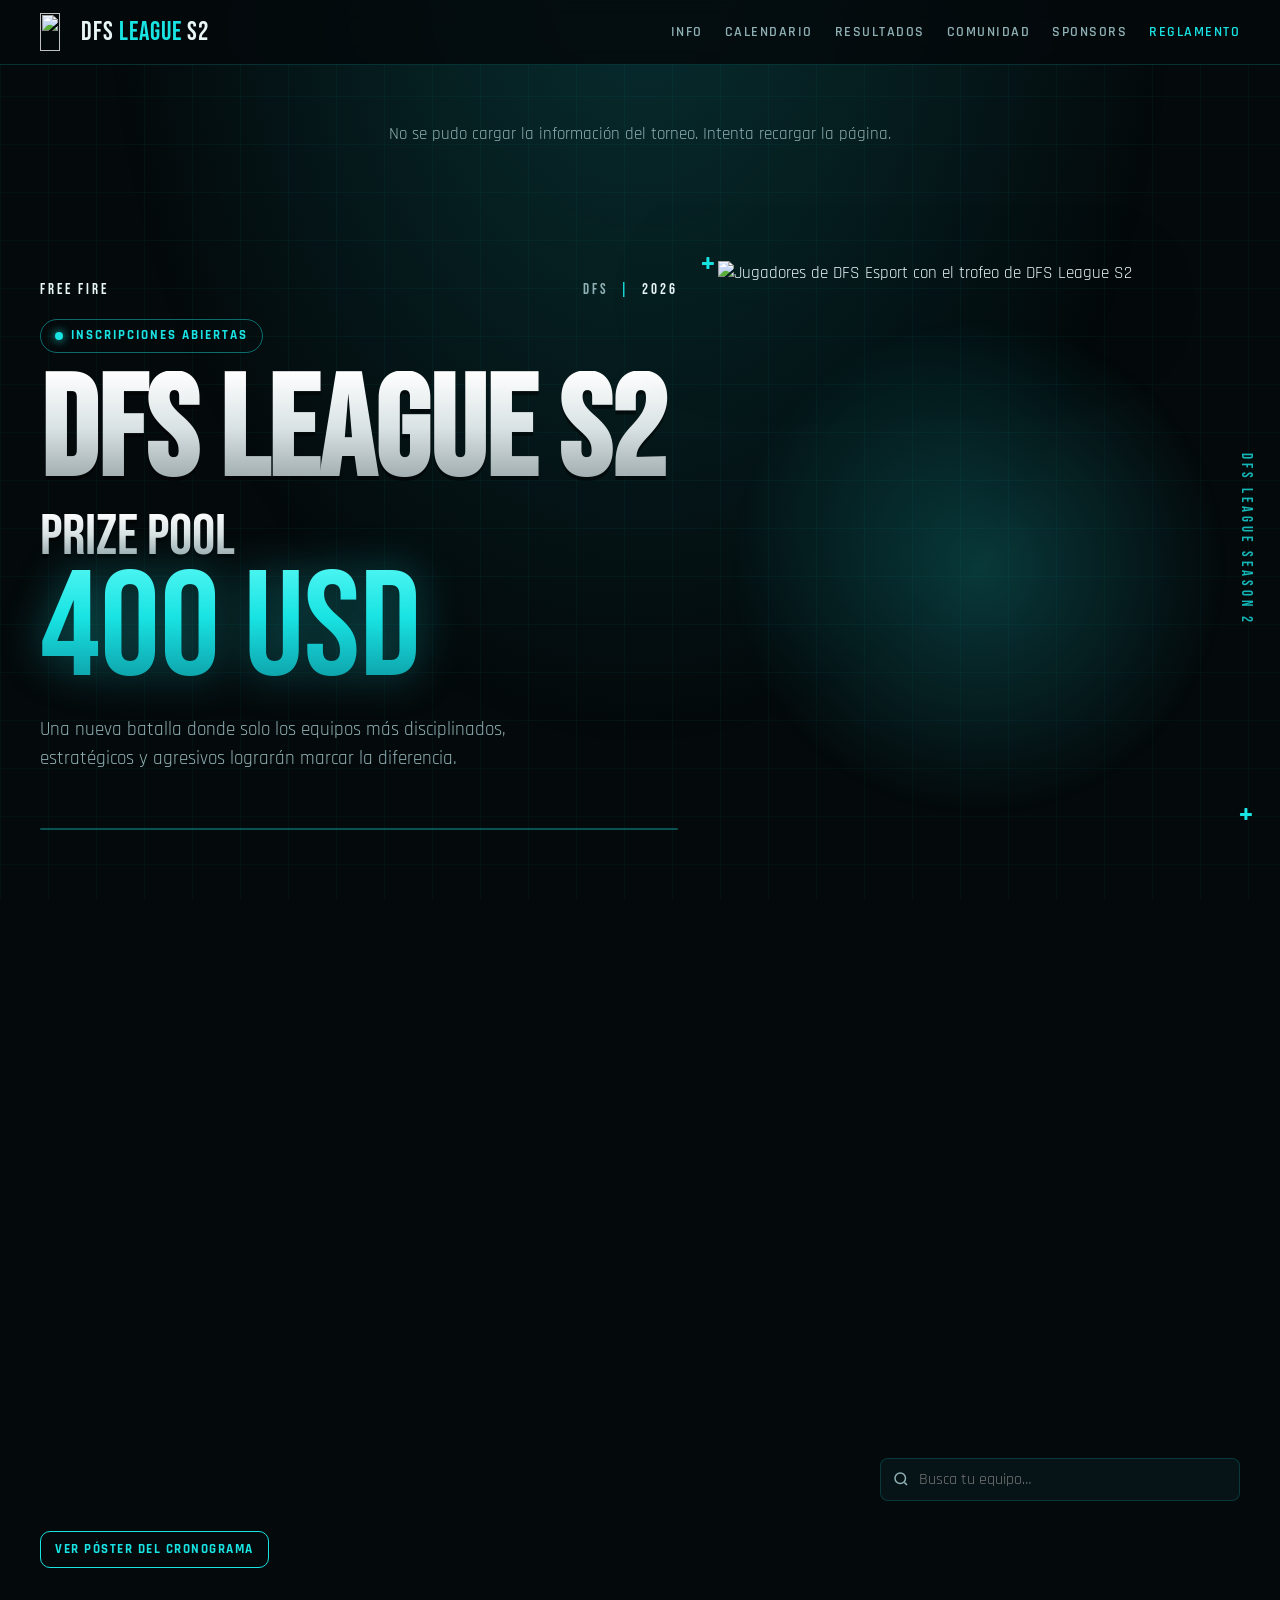
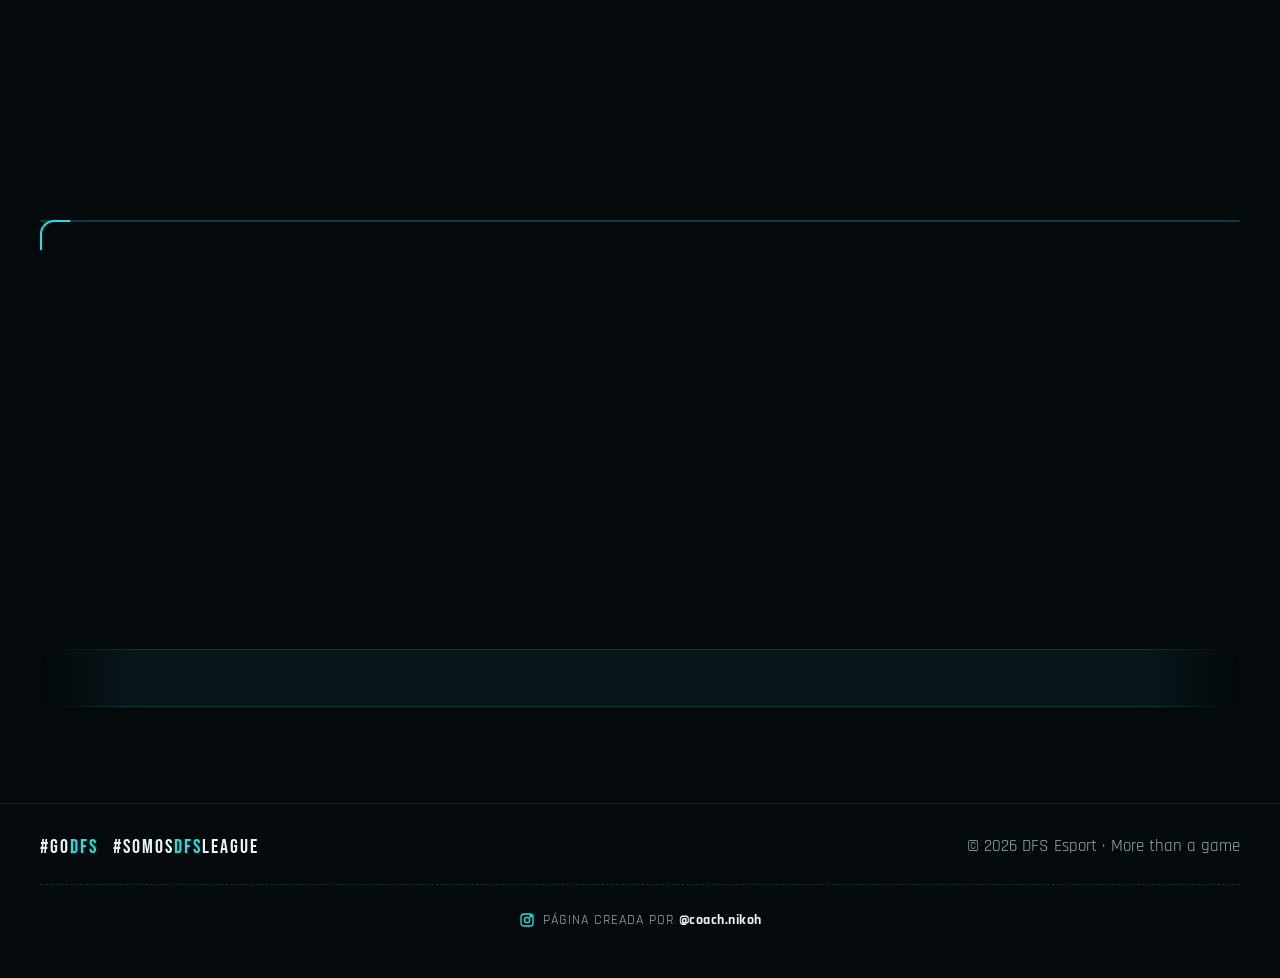
==== index.html @ 66c61029 "Pie de página: crédito al creador (@coach.nikoh) Co-Authored-By: Claude Opus 5.5 <noreply@anthropic." ====
<!doctype html>
<html lang="es">
<head>
  <meta charset="utf-8">
  <meta name="viewport" content="width=device-width, initial-scale=1">
  <title>DFS LEAGUE S2 · Free Fire</title>
  <meta name="description" content="DFS League Season 2 — Torneo de Free Fire LATAM, solo móvil. 180 equipos, 15 grupos, prize pool de 400 USD. More than a game.">
  <meta property="og:title" content="DFS LEAGUE S2 · Prize Pool 400 USD">
  <meta property="og:description" content="180 equipos · 15 grupos · Free Fire LATAM · Solo móvil">
  <meta property="og:image" content="assets/hero.webp">
  <link rel="icon" href="assets/favicon.png">
  <meta name="theme-color" content="#04090b">
  <link rel="preconnect" href="https://fonts.googleapis.com">
  <link rel="preconnect" href="https://fonts.gstatic.com" crossorigin>
  <link href="https://fonts.googleapis.com/css2?family=Bebas+Neue&family=Rajdhani:wght@500;600;700&display=swap" rel="stylesheet">
  <link rel="stylesheet" href="assets/styles.css?v=2.3.1">
</head>
<body>
  <header class="topbar">
    <div class="container">
      <a class="brand" href="#inicio"><img src="assets/logo.webp" alt="" width="30" height="37"><span>DFS <b>LEAGUE</b> S2</span></a>
      <button class="nav-toggle" aria-label="Menú" aria-expanded="false">☰</button>
      <nav class="nav">
        <a href="#info">Info</a>
        <a href="#calendario">Calendario</a>
        <a href="#resultados">Resultados</a>
        <a href="#comunidad">Comunidad</a>
        <a href="#sponsors">Sponsors</a>
        <a href="#reglamento" class="nav-rules" data-open-rules>Reglamento</a>
      </nav>
    </div>
  </header>

  <main>
    <section class="hero" id="inicio">
      <div class="container">
        <div>
          <div class="hero-tags"><span><b data-k="game">FREE FIRE</b></span><span>DFS <i>|</i> <b data-k="year">2026</b></span></div>
          <span class="kicker" id="state-badge">Inscripciones abiertas</span>
          <h1 class="title-silver" data-k="name">DFS LEAGUE S2</h1>
          <div class="title-silver prize-label">PRIZE POOL</div>
          <div class="title-teal prize" data-k="prizePool">400 USD</div>
          <p class="lead">Una nueva batalla donde solo los equipos más disciplinados, estratégicos y agresivos lograrán marcar la diferencia.</p>
          <div class="cta-row" id="hero-cta"></div>
        </div>
        <div class="hero-art">
          <img id="hero-img" src="assets/hero.webp" alt="Jugadores de DFS Esport con el trofeo de DFS League S2" width="1071" height="1143">
          <span class="side-label">DFS LEAGUE SEASON 2</span>
        </div>
      </div>
      <div class="container">
        <div class="stats" id="stats"></div>
      </div>
    </section>

    <section class="block" id="info">
      <div class="container">
        <div class="section-head reveal">
          <div><span class="eyebrow">El torneo</span><h2>DFS LEAGUE S2 <em>abre sus puertas</em></h2></div>
        </div>
        <div class="info-grid">
          <div class="panel corner info-text reveal">
            <p id="intro"></p>
            <p class="quote">🏆 Un solo objetivo: <b>demostrar quién tiene lo necesario para dominar el competitivo.</b></p>
            <div class="chips" id="chips"></div>
          </div>
          <div class="panel prizes reveal">
            <h3>Premiación</h3>
            <div id="prizes"></div>
            <div class="prize-total"><span class="eyebrow" style="margin:0">Prize pool</span><b class="title-teal" data-k="prizePool">400 USD</b></div>
          </div>
        </div>
      </div>
    </section>

    <section class="block" id="calendario">
      <div class="container">
        <div class="section-head reveal">
          <div><span class="eyebrow">Fechas</span><h2>Calendario</h2></div>
        </div>
        <div class="sched-tools">
          <div class="tabs" id="sched-phases" style="margin:0"></div>
          <label class="team-search">
            <svg viewBox="0 0 24 24" fill="none" stroke="currentColor" stroke-width="2" aria-hidden="true"><circle cx="11" cy="11" r="7"/><path d="m20 20-3.5-3.5"/></svg>
            <input type="search" id="team-search" placeholder="Busca tu equipo…" aria-label="Buscar equipo en el cronograma" autocomplete="off">
          </label>
        </div>
        <div id="schedule"></div>
        <p class="notice" id="notice" hidden></p>
        <a class="btn ghost sm" href="assets/cronograma.webp" target="_blank" rel="noopener" style="margin-top:14px">Ver póster del cronograma</a>
      </div>
    </section>

    <section class="block" id="resultados">
      <div class="container">
        <div class="section-head reveal">
          <div><span class="eyebrow">Tabla de posiciones</span><h2>Resultados</h2></div>
        </div>
        <div class="tabs phase-tabs" id="phase-tabs"></div>
        <div class="tabs" id="result-tabs" role="tablist"></div>
        <div class="panel corner" id="results"></div>
      </div>
    </section>

    <section class="block" id="comunidad">
      <div class="container">
        <div class="section-head reveal">
          <div><span class="eyebrow">Mantente informado</span><h2>Comunidad</h2></div>
        </div>
        <div class="community" id="community"></div>
      </div>
    </section>

    <section class="block" id="sponsors">
      <div class="container">
        <div class="section-head reveal">
          <div><span class="eyebrow">Gracias a</span><h2>Sponsors</h2></div>
        </div>
        <div class="panel sponsors" aria-label="Sponsors de DFS League S2">
          <div class="sp-track" id="sp-track"></div>
        </div>
      </div>
    </section>
  </main>

  <footer>
    <div class="container">
      <div class="hashtags">#GO<b>DFS</b> &nbsp; #SOMOS<b>DFS</b>LEAGUE</div>
      <div id="footer-ig"></div>
      <div>© <span data-k="year">2026</span> DFS Esport · <span data-k="tagline">More than a game</span></div>
    </div>
    <div class="container credit">
      <a href="https://www.instagram.com/coach.nikoh/" target="_blank" rel="noopener" aria-label="Página creada por coach.nikoh en Instagram">
        <svg viewBox="0 0 24 24" fill="none" stroke="currentColor" stroke-width="2" aria-hidden="true"><rect x="3" y="3" width="18" height="18" rx="5"/><circle cx="12" cy="12" r="4"/><circle cx="17.5" cy="6.5" r="1" fill="currentColor"/></svg>
        <span>Página creada por <b>@coach.nikoh</b></span>
      </a>
    </div>
  </footer>

  <dialog class="rules-dialog" id="rules-dialog" aria-labelledby="rules-title">
    <div class="rules-sheet">
      <header class="rules-head">
        <div><span class="eyebrow">DFS League S2</span><h2 id="rules-title">Reglamento</h2></div>
        <button class="rules-close" type="button" aria-label="Cerrar reglamento" data-close-rules>✕</button>
      </header>
      <div class="rules-body" id="rules-body"></div>
      <footer class="rules-foot">
        <a class="btn ghost sm" href="assets/reglamento.webp" target="_blank" rel="noopener">Ver póster original</a>
        <button class="btn sm" type="button" data-close-rules>Entendido</button>
      </footer>
    </div>
  </dialog>

  <script src="https://cdn.jsdelivr.net/npm/@supabase/supabase-js@2.45.4/dist/umd/supabase.min.js"></script>
  <script src="assets/config.js?v=2.3.1"></script>
  <script src="assets/common.js?v=2.3.1"></script>
  <script src="assets/app.js?v=2.3.1"></script>
  <script src="assets/fx.js?v=2.3.1" defer></script>
</body>
</html>
---- assets/styles.css ----
:root {
  --bg: #04090b;
  --bg-2: #071216;
  --panel: rgba(10, 28, 33, 0.72);
  --panel-solid: #0a1c21;
  --line: rgba(25, 227, 227, 0.18);
  --line-strong: rgba(25, 227, 227, 0.45);
  --teal: #19e3e3;
  --teal-2: #00b7c2;
  --teal-dark: #0a6b73;
  --text: #e9f6f7;
  --muted: #8fb0b4;
  --silver: linear-gradient(180deg, #ffffff 0%, #d9e2e4 45%, #8d9a9d 100%);
  --teal-grad: linear-gradient(180deg, #4ff6f2 0%, #19e3e3 40%, #0a8f99 100%);
  --radius: 14px;
  --font-display: "Bebas Neue", "Oswald", Impact, sans-serif;
  --font-body: "Rajdhani", "Segoe UI", system-ui, sans-serif;
}

* { box-sizing: border-box; }
[hidden] { display: none !important; }
html { scroll-behavior: smooth; }
body {
  margin: 0;
  background: var(--bg);
  color: var(--text);
  font-family: var(--font-body);
  font-size: 17px;
  line-height: 1.5;
  overflow-x: hidden;
}
body::before {
  /* tech grid backdrop */
  content: "";
  position: fixed;
  inset: 0;
  background:
    radial-gradient(ellipse at 50% -10%, rgba(25, 227, 227, 0.18), transparent 60%),
    linear-gradient(rgba(25, 227, 227, 0.04) 1px, transparent 1px) 0 0 / 48px 48px,
    linear-gradient(90deg, rgba(25, 227, 227, 0.04) 1px, transparent 1px) 0 0 / 48px 48px;
  pointer-events: none;
  z-index: -1;
}
a { color: var(--teal); text-decoration: none; }
img { max-width: 100%; display: block; }

.container { width: min(1200px, 100% - 32px); margin-inline: auto; }

/* ---------- Top bar / nav ---------- */
.topbar {
  position: sticky; top: 0; z-index: 50;
  background: rgba(4, 9, 11, 0.85);
  backdrop-filter: blur(10px);
  border-bottom: 1px solid var(--line);
}
.topbar .container { display: flex; align-items: center; justify-content: space-between; height: 64px; gap: 16px; }
.brand { display: flex; align-items: center; gap: 10px; color: var(--text); font-family: var(--font-display); font-size: 26px; letter-spacing: 1px; }
.brand img { width: auto; height: 38px; }
.brand span b { color: var(--teal); font-weight: 400; }
.nav { display: flex; gap: 22px; }
.nav a { color: var(--muted); font-weight: 600; letter-spacing: 1.5px; text-transform: uppercase; font-size: 14px; transition: color .2s; }
.nav a:hover { color: var(--teal); }
.nav-toggle { display: none; background: none; border: 1px solid var(--line-strong); color: var(--teal); border-radius: 8px; width: 42px; height: 38px; font-size: 20px; cursor: pointer; }

@media (max-width: 860px) {
  .nav-toggle { display: block; }
  .nav {
    position: absolute; top: 64px; left: 0; right: 0;
    flex-direction: column; gap: 0;
    background: var(--bg-2); border-bottom: 1px solid var(--line);
    max-height: 0; overflow: hidden; transition: max-height .3s;
  }
  .nav.open { max-height: 420px; }
  .nav a { padding: 14px 16px; border-top: 1px solid var(--line); }
}

/* ---------- Hero ---------- */
.hero { position: relative; padding: 56px 0 40px; overflow: hidden; }
.hero .container { display: grid; grid-template-columns: 1.1fr 0.9fr; gap: 40px; align-items: center; }
.hero-tags { display: flex; justify-content: space-between; font-family: var(--font-display); letter-spacing: 3px; color: var(--muted); font-size: 15px; margin-bottom: 18px; }
.hero-tags b { color: var(--text); font-weight: 400; }
.hero-tags i { font-style: normal; color: var(--teal); margin: 0 6px; }
.kicker { display: inline-flex; align-items: center; gap: 8px; border: 1px solid var(--line-strong); color: var(--teal); padding: 6px 14px; border-radius: 999px; font-weight: 700; letter-spacing: 2px; font-size: 13px; text-transform: uppercase; }
.kicker::before { content: ""; width: 8px; height: 8px; border-radius: 50%; background: var(--teal); box-shadow: 0 0 10px var(--teal); animation: pulse 1.6s infinite; }
@keyframes pulse { 50% { opacity: .3; } }

.title-silver, .title-teal {
  font-family: var(--font-display);
  line-height: .9;
  margin: 0;
  -webkit-background-clip: text; background-clip: text;
  -webkit-text-fill-color: transparent; color: transparent;
}
.title-silver { background-image: var(--silver); filter: drop-shadow(0 4px 0 rgba(0,0,0,.5)); }
.title-teal { background-image: var(--teal-grad); filter: drop-shadow(0 0 22px rgba(25,227,227,.35)); }
.hero h1 { font-size: clamp(64px, 11vw, 140px); margin-top: 18px; }
.hero .prize-label { font-size: clamp(34px, 5vw, 58px); margin-top: 14px; }
.hero .prize { font-size: clamp(72px, 12vw, 150px); }
.hero p.lead { color: var(--muted); font-size: 19px; max-width: 560px; margin: 18px 0 26px; }

.cta-row { display: flex; flex-wrap: wrap; gap: 12px; }
.btn {
  display: inline-flex; align-items: center; justify-content: center; gap: 8px;
  padding: 13px 22px; border-radius: 10px; border: 1px solid var(--teal);
  font-family: var(--font-body); font-weight: 700; font-size: 15px; letter-spacing: 1.5px; text-transform: uppercase;
  cursor: pointer; transition: transform .15s, box-shadow .2s, background .2s;
  color: var(--bg); background: var(--teal);
}
.btn:hover { transform: translateY(-2px); box-shadow: 0 8px 26px rgba(25,227,227,.35); }
.btn.ghost { background: transparent; color: var(--teal); }
.btn.ghost:hover { background: rgba(25,227,227,.1); }
.btn.sm { padding: 8px 14px; font-size: 13px; }
.btn.danger { border-color: #ff5d6c; background: transparent; color: #ff8b96; }
.btn svg { width: 18px; height: 18px; }

.hero-art { position: relative; }
.hero-art img {
  width: 100%; height: auto;
  filter: drop-shadow(0 30px 60px rgba(0,0,0,.7)) drop-shadow(0 0 40px rgba(25,227,227,.18));
}
.hero-art { background: radial-gradient(circle at 50% 55%, rgba(25,227,227,.22), transparent 62%); }
.hero-art::before, .hero-art::after {
  content: "+"; position: absolute; color: var(--teal); font-size: 28px; font-weight: 700;
}
.hero-art::before { top: -18px; left: -18px; }
.hero-art::after { bottom: -18px; right: -14px; }
.side-label {
  position: absolute; right: -6px; top: 50%; transform: translate(50%, -50%) rotate(90deg);
  font-family: var(--font-display); letter-spacing: 4px; color: var(--teal); white-space: nowrap; font-size: 15px; opacity: .8;
}

@media (max-width: 860px) {
  .hero { padding-top: 32px; }
  .hero .container { grid-template-columns: 1fr; }
  .hero-art { order: -1; max-width: 420px; margin: 0 auto; }
  .side-label { display: none; }
}

/* ---------- Stats strip ---------- */
.stats { display: grid; grid-template-columns: repeat(4, 1fr); gap: 1px; background: var(--line); border: 1px solid var(--line); border-radius: var(--radius); overflow: hidden; margin: 10px 0 0; }
.stat { background: var(--panel-solid); padding: 22px 18px; text-align: center; }
.stat b { display: block; font-family: var(--font-display); font-size: 44px; line-height: 1; color: var(--teal); font-weight: 400; }
.stat span { color: var(--muted); text-transform: uppercase; letter-spacing: 2px; font-size: 13px; font-weight: 700; }
@media (max-width: 640px) { .stats { grid-template-columns: repeat(2, 1fr); } .stat b { font-size: 36px; } }

/* ---------- Sections ---------- */
section.block { padding: 72px 0 24px; scroll-margin-top: 64px; }
.section-head { display: flex; align-items: end; justify-content: space-between; gap: 16px; margin-bottom: 28px; flex-wrap: wrap; }
.section-head h2 { font-family: var(--font-display); font-size: clamp(40px, 6vw, 64px); line-height: 1; margin: 0; font-weight: 400; letter-spacing: 1px; }
.section-head h2 em { font-style: normal; color: var(--teal); }
.eyebrow { color: var(--teal); text-transform: uppercase; letter-spacing: 3px; font-weight: 700; font-size: 13px; display: block; margin-bottom: 6px; }

.panel {
  background: var(--panel); border: 1px solid var(--line); border-radius: var(--radius);
  position: relative;
}
.panel.corner::before {
  content: ""; position: absolute; top: -1px; left: -1px; width: 28px; height: 28px;
  border-top: 2px solid var(--teal); border-left: 2px solid var(--teal); border-top-left-radius: var(--radius);
}

/* ---------- Info ---------- */
.info-grid { display: grid; grid-template-columns: 1.3fr 1fr; gap: 20px; }
.info-text { padding: 28px; }
.info-text p { color: var(--muted); font-size: 18px; margin: 0 0 18px; }
.info-text .quote { font-family: var(--font-display); font-size: 30px; color: var(--text); letter-spacing: 1px; line-height: 1.1; }
.info-text .quote b { color: var(--teal); font-weight: 400; }
.chips { display: flex; flex-wrap: wrap; gap: 10px; }
.chip { display: inline-flex; align-items: center; gap: 8px; padding: 8px 14px; border-radius: 8px; background: rgba(25,227,227,.08); border: 1px solid var(--line); font-weight: 700; letter-spacing: 1px; text-transform: uppercase; font-size: 14px; }
.chip svg { width: 16px; height: 16px; color: var(--teal); }

.prizes { padding: 28px; }
.prizes h3 { margin: 0 0 14px; font-family: var(--font-display); font-weight: 400; font-size: 30px; letter-spacing: 1px; }
.prize-row { display: flex; justify-content: space-between; align-items: center; padding: 14px 0; border-bottom: 1px dashed var(--line); }
.prize-row:last-child { border-bottom: 0; }
.prize-row span { font-weight: 700; text-transform: uppercase; letter-spacing: 1.5px; color: var(--muted); }
.prize-row:first-child span { color: var(--text); }
.prize-row b { font-family: var(--font-display); font-weight: 400; font-size: 34px; color: var(--teal); line-height: 1; }
.prize-total { margin-top: 10px; padding: 16px; border-radius: 10px; background: linear-gradient(90deg, rgba(25,227,227,.18), rgba(25,227,227,.02)); display: flex; justify-content: space-between; align-items: center; }
.prize-total b { font-family: var(--font-display); font-size: 40px; font-weight: 400; }
@media (max-width: 860px) { .info-grid { grid-template-columns: 1fr; } }

/* ---------- Schedule ---------- */
.timeline { display: grid; gap: 12px; }
.match {
  display: grid; grid-template-columns: 110px 1fr auto; gap: 18px; align-items: center;
  padding: 16px 20px;
}
.match .date { text-align: center; border-right: 1px solid var(--line); padding-right: 18px; }
.match .date b { display: block; font-family: var(--font-display); font-size: 42px; line-height: .9; color: var(--teal); font-weight: 400; }
.match .date span { text-transform: uppercase; letter-spacing: 2px; font-size: 13px; color: var(--muted); font-weight: 700; }
.match h4 { margin: 0; font-size: 21px; letter-spacing: .5px; }
.match p { margin: 2px 0 0; color: var(--muted); }
.status { padding: 6px 12px; border-radius: 999px; font-size: 12px; font-weight: 700; letter-spacing: 1.5px; text-transform: uppercase; border: 1px solid var(--line-strong); color: var(--teal); white-space: nowrap; }
.status.envivo { background: #ff2e4d; border-color: #ff2e4d; color: #fff; animation: pulse 1.4s infinite; }
.status.finalizado { color: var(--muted); border-color: rgba(143,176,180,.3); }
.match.done { opacity: .6; }
@media (max-width: 560px) {
  .match { grid-template-columns: 76px 1fr; padding: 14px; gap: 12px; }
  .match .date { padding-right: 12px; }
  .match .date b { font-size: 34px; }
  .match .status { grid-column: 2; justify-self: start; }
}

/* ---------- Results ---------- */
.tabs { display: flex; gap: 8px; overflow-x: auto; padding-bottom: 6px; margin-bottom: 16px; scrollbar-width: thin; }
.tab { flex: none; background: transparent; border: 1px solid var(--line); color: var(--muted); padding: 8px 16px; border-radius: 8px; font-family: var(--font-body); font-weight: 700; letter-spacing: 1px; cursor: pointer; text-transform: uppercase; font-size: 14px; }
.tab.active { background: var(--teal); color: var(--bg); border-color: var(--teal); }
.table-wrap { overflow-x: auto; }
table.standings { width: 100%; border-collapse: collapse; min-width: 520px; }
.standings th { text-align: left; font-size: 12px; text-transform: uppercase; letter-spacing: 2px; color: var(--muted); padding: 14px 16px; border-bottom: 1px solid var(--line); }
.standings td { padding: 13px 16px; border-bottom: 1px solid rgba(25,227,227,.08); font-weight: 600; }
.standings th.num, .standings td.num { text-align: center; }
.standings td.total { font-family: var(--font-display); font-size: 24px; color: var(--teal); font-weight: 400; }
.standings tr:nth-child(-n+3) td.pos { color: var(--bg); }
.pos-badge { display: inline-grid; place-items: center; width: 30px; height: 30px; border-radius: 8px; background: rgba(25,227,227,.08); font-family: var(--font-display); font-size: 18px; }
.standings tr:nth-child(1) .pos-badge { background: var(--teal); color: var(--bg); }
.standings tr:nth-child(2) .pos-badge { background: #cfdadc; color: var(--bg); }
.standings tr:nth-child(3) .pos-badge { background: #0a8f99; color: #fff; }
.results-meta { display: flex; justify-content: space-between; flex-wrap: wrap; gap: 8px; padding: 14px 16px; color: var(--muted); font-size: 14px; }
.empty { padding: 40px 20px; text-align: center; color: var(--muted); }

/* ---------- Community ---------- */
.community { display: grid; grid-template-columns: repeat(auto-fit, minmax(260px, 1fr)); gap: 16px; }
.social-card { display: flex; gap: 16px; align-items: center; padding: 22px; color: var(--text); transition: border-color .2s, transform .2s; }
.social-card:hover { border-color: var(--teal); transform: translateY(-3px); }
.social-card .ico { flex: none; width: 54px; height: 54px; border-radius: 14px; display: grid; place-items: center; background: rgba(25,227,227,.1); color: var(--teal); }
.social-card .ico svg { width: 28px; height: 28px; }
.social-card b { display: block; font-size: 20px; }
.social-card span { color: var(--muted); font-size: 15px; }
.social-card.disabled { opacity: .5; pointer-events: none; }

/* ---------- Sponsors carousel ---------- */
.sponsors {
  overflow: hidden; padding: 28px 0; container-type: inline-size;
  -webkit-mask-image: linear-gradient(90deg, transparent, #000 8%, #000 92%, transparent);
  mask-image: linear-gradient(90deg, transparent, #000 8%, #000 92%, transparent);
}
.sp-track {
  --sp-gap: 22px;
  display: flex; gap: var(--sp-gap); width: max-content; padding-left: var(--sp-gap);
  animation: sp-scroll var(--sp-duration, 50s) linear infinite;
}
.sponsors:hover .sp-track, .sp-track:focus-within { animation-play-state: paused; }
/* padding-left = gap, so the first copy plus its gaps is exactly half the track */
@keyframes sp-scroll { to { transform: translateX(-50%); } }
.sp-item {
  /* about 6 logos visible at a time */
  flex: none; width: clamp(110px, calc((100cqw - 6 * 22px) / 6), 170px);
  aspect-ratio: 1 / 1; border-radius: 50%; display: grid; place-items: center;
  background: radial-gradient(circle at 50% 35%, #12313a, #071216 70%);
  border: 1px solid var(--line); padding: 22px; transition: border-color .25s, transform .25s, box-shadow .25s;
  color: var(--muted); text-align: center; font-weight: 700; letter-spacing: 1px; font-size: 13px; text-transform: uppercase; overflow: hidden;
}
.sp-item:hover { border-color: var(--teal); transform: scale(1.07); box-shadow: 0 0 26px rgba(25,227,227,.25); }
.sp-item img { width: 100%; height: 100%; object-fit: contain; user-select: none; filter: drop-shadow(0 2px 6px rgba(0,0,0,.5)); }
.sp-track.static { animation: none; margin: 0 auto; }
.sp-track.static .dup { display: none; }

/* mobile: static grid with every sponsor */
@media (max-width: 768px) {
  .sponsors { -webkit-mask-image: none; mask-image: none; padding: 18px 16px; }
  .sp-track { display: grid; grid-template-columns: repeat(3, 1fr); gap: 14px; width: auto; padding: 0; animation: none; }
  .sp-item { width: auto; padding: 14px; }
  .sp-item.dup { display: none; }
}

/* ---------- Footer ---------- */
footer { margin-top: 72px; border-top: 1px solid var(--line); padding: 28px 0 40px; color: var(--muted); }
footer .container { display: flex; justify-content: space-between; align-items: center; flex-wrap: wrap; gap: 14px; }
.hashtags { font-family: var(--font-display); letter-spacing: 2px; font-size: 20px; color: var(--text); }
.hashtags b { color: var(--teal); font-weight: 400; }
footer .credit { justify-content: center; margin-top: 22px; padding-top: 18px; border-top: 1px dashed var(--line); }
.credit a {
  display: inline-flex; align-items: center; gap: 8px; color: var(--muted); font-size: 14px; letter-spacing: 1px; text-transform: uppercase;
  padding: 6px 14px; border-radius: 999px; border: 1px solid transparent; transition: color .2s, border-color .2s, background .2s;
}
.credit a b { color: var(--text); font-weight: 700; text-transform: none; letter-spacing: .5px; }
.credit svg { width: 16px; height: 16px; color: var(--teal); }
.credit a:hover { color: var(--teal); border-color: var(--line-strong); background: rgba(25,227,227,.06); }
.credit a:hover b { color: var(--teal); }

.reveal { opacity: 0; transform: translateY(18px); transition: opacity .6s, transform .6s; }
.reveal.in { opacity: 1; transform: none; }
@media (prefers-reduced-motion: reduce) {
  .reveal { opacity: 1; transform: none; }
  .sp-track { animation: none; flex-wrap: wrap; justify-content: center; width: auto; }
  .sp-item.dup { display: none; }
  * { animation: none !important; }
}

/* ---------- Admin ---------- */
.admin-wrap { padding: 32px 0 80px; }
.login { max-width: 400px; margin: 80px auto; padding: 32px; }
.login h1 { font-family: var(--font-display); font-weight: 400; font-size: 44px; margin: 0 0 6px; }
.field { display: grid; gap: 6px; margin-bottom: 14px; }
.field label { font-size: 13px; text-transform: uppercase; letter-spacing: 1.5px; color: var(--muted); font-weight: 700; }
input, select, textarea {
  width: 100%; background: #061317; color: var(--text); border: 1px solid var(--line);
  border-radius: 8px; padding: 10px 12px; font-family: var(--font-body); font-size: 16px;
}
input:focus, select:focus, textarea:focus { outline: none; border-color: var(--teal); box-shadow: 0 0 0 3px rgba(25,227,227,.15); }
textarea { min-height: 100px; resize: vertical; }
.admin-layout { display: grid; grid-template-columns: 220px 1fr; gap: 24px; align-items: start; }
.admin-menu { position: sticky; top: 84px; display: grid; gap: 6px; padding: 12px; }
.admin-menu button { text-align: left; background: none; border: 0; color: var(--muted); padding: 10px 12px; border-radius: 8px; font-family: var(--font-body); font-weight: 700; font-size: 15px; letter-spacing: 1px; text-transform: uppercase; cursor: pointer; }
.admin-menu button.active, .admin-menu button:hover { background: rgba(25,227,227,.1); color: var(--teal); }
.admin-pane { display: none; padding: 24px; }
.admin-pane.active { display: block; }
.admin-pane h2 { font-family: var(--font-display); font-weight: 400; font-size: 38px; margin: 0 0 4px; }
.admin-pane .hint { color: var(--muted); margin: 0 0 20px; font-size: 15px; }
.grid-2 { display: grid; grid-template-columns: 1fr 1fr; gap: 0 16px; }
.row-card { border: 1px solid var(--line); border-radius: 10px; padding: 14px; margin-bottom: 12px; background: rgba(0,0,0,.2); }
.row-card .row-head { display: flex; justify-content: space-between; align-items: center; gap: 10px; margin-bottom: 10px; }
.row-card .row-head b { color: var(--teal); letter-spacing: 1px; }
.inline-grid { display: grid; gap: 10px; }
.sched-grid { grid-template-columns: 150px 110px 1fr 1fr 150px; }
.edit-table { width: 100%; border-collapse: collapse; }
.edit-table th { font-size: 12px; text-transform: uppercase; letter-spacing: 1.5px; color: var(--muted); text-align: left; padding: 6px; }
.edit-table td { padding: 4px; }
.edit-table input[type=number] { width: 90px; }
.edit-table td.total { font-family: var(--font-display); font-size: 22px; color: var(--teal); text-align: center; }
.x { background: none; border: 1px solid rgba(255,93,108,.4); color: #ff8b96; border-radius: 6px; width: 32px; height: 32px; cursor: pointer; font-size: 16px; }
.sp-admin { display: grid; grid-template-columns: repeat(auto-fill, minmax(250px, 1fr)); gap: 12px; }
.sp-admin .row-card { margin: 0; }
.sp-preview { width: 64px; height: 64px; border-radius: 50%; border: 1px solid var(--line); background: #071216; display: grid; place-items: center; overflow: hidden; flex: none; font-size: 11px; color: var(--muted); }
.sp-preview img { width: 80%; height: 80%; object-fit: contain; }
.toolbar { display: flex; flex-wrap: wrap; gap: 10px; align-items: center; }
.savebar {
  position: sticky; bottom: 0; z-index: 40; margin-top: 24px;
  background: rgba(4,9,11,.94); backdrop-filter: blur(8px); border-top: 1px solid var(--line-strong);
  padding: 14px 0;
}
.savebar .container { display: flex; gap: 10px; flex-wrap: wrap; align-items: center; justify-content: space-between; }
.toast { position: fixed; left: 50%; bottom: 90px; transform: translateX(-50%); background: var(--panel-solid); border: 1px solid var(--teal); padding: 12px 18px; border-radius: 10px; z-index: 99; box-shadow: 0 10px 30px rgba(0,0,0,.5); max-width: calc(100% - 32px); }
.toast.err { border-color: #ff5d6c; }
details.help { margin-top: 18px; color: var(--muted); font-size: 15px; }
details.help summary { cursor: pointer; color: var(--teal); font-weight: 700; }
code { background: rgba(25,227,227,.1); padding: 1px 6px; border-radius: 4px; color: var(--teal); }
@media (max-width: 900px) {
  .admin-layout { grid-template-columns: 1fr; }
  .admin-menu { position: static; display: flex; overflow-x: auto; }
  .admin-menu button { flex: none; }
  .grid-2 { grid-template-columns: 1fr; }
  .sched-grid { grid-template-columns: 1fr 1fr; }
  .sched-grid > :nth-child(3), .sched-grid > :nth-child(4) { grid-column: span 2; }
}

/* ---------- Tournament state ---------- */
.kicker.state-en_juego { color: #fff; border-color: #ff2e4d; background: rgba(255,46,77,.18); }
.kicker.state-en_juego::before { background: #ff2e4d; box-shadow: 0 0 10px #ff2e4d; }
.kicker.state-cerrado, .kicker.state-finalizado { color: var(--muted); border-color: rgba(143,176,180,.35); }
.kicker.state-cerrado::before, .kicker.state-finalizado::before { background: var(--muted); box-shadow: none; animation: none; }

/* ---------- Schedule phases ---------- */
.phase-head { display: flex; align-items: baseline; gap: 14px; margin: 4px 0 14px; flex-wrap: wrap; }
.phase-head h3 { margin: 0; font-family: var(--font-display); font-weight: 400; font-size: 34px; letter-spacing: 1px; }
.phase-head span { color: var(--teal); font-family: var(--font-display); font-size: 26px; letter-spacing: 1px; }
.match h4 small { color: var(--muted); font-weight: 600; font-size: 15px; text-transform: capitalize; }
.times { display: flex; flex-wrap: wrap; gap: 6px 14px; margin-top: 6px; }
.times span { display: inline-flex; align-items: center; gap: 6px; font-weight: 700; color: var(--text); font-size: 15px; white-space: nowrap; }
.times img { width: 20px; height: 15px; border-radius: 2px; display: inline-block; }
.notice { margin: 18px 0 0; padding: 14px 18px; border-left: 3px solid var(--teal); background: rgba(25,227,227,.06); border-radius: 0 10px 10px 0; font-weight: 600; text-transform: uppercase; letter-spacing: .5px; font-size: 15px; }
.phase-tabs { margin-bottom: 10px; }
.phase-tabs .tab { font-size: 15px; padding: 10px 18px; }
.phase-tabs .tab.active { background: transparent; color: var(--teal); border-color: var(--teal); box-shadow: inset 0 -3px 0 var(--teal); }

/* ---------- Standings extras ---------- */
.standings tr.qualified td:first-child { box-shadow: inset 3px 0 0 var(--teal); }
.standings tr.cutline td { border-bottom: 2px dashed var(--teal); }
.q-tag { display: inline-block; margin-left: 6px; padding: 2px 8px; border-radius: 999px; font-size: 11px; letter-spacing: 1px; text-transform: uppercase; background: rgba(25,227,227,.15); color: var(--teal); vertical-align: middle; }
.standings td.pen { color: #ff8b96; }
.standings td.muted { color: var(--muted); }
@media (max-width: 560px) {
  .times { gap: 4px 10px; }
  .times span { font-size: 14px; }
  .q-tag { display: none; }
}

/* ---------- Admin extras ---------- */
.switch { display: inline-flex; align-items: center; gap: 8px; cursor: pointer; font-weight: 700; font-size: 13px; letter-spacing: 1px; text-transform: uppercase; color: var(--muted); }
.switch input { width: 40px; height: 22px; appearance: none; -webkit-appearance: none; background: #1a2c31; border-radius: 999px; position: relative; padding: 0; border: 1px solid var(--line); cursor: pointer; flex: none; }
.switch input::after { content: ""; position: absolute; top: 2px; left: 2px; width: 16px; height: 16px; border-radius: 50%; background: var(--muted); transition: left .2s, background .2s; }
.switch input:checked { background: rgba(25,227,227,.3); border-color: var(--teal); }
.switch input:checked::after { left: 20px; background: var(--teal); }
.switch input:checked + span { color: var(--teal); }
.sched-row { display: grid; grid-template-columns: 90px 1fr 160px 120px 140px 70px 32px; gap: 8px; align-items: center; padding: 8px 0; border-bottom: 1px solid rgba(25,227,227,.08); }
.sched-row.head { font-size: 12px; text-transform: uppercase; letter-spacing: 1.5px; color: var(--muted); font-weight: 700; border-bottom: 1px solid var(--line); }
.sched-row.off input:not([type=checkbox]), .sched-row.off select { opacity: .55; }
.state-picker { display: grid; grid-template-columns: repeat(4, 1fr); gap: 8px; margin-bottom: 18px; }
.state-picker label { border: 1px solid var(--line); border-radius: 10px; padding: 12px; text-align: center; cursor: pointer; font-weight: 700; letter-spacing: 1px; text-transform: uppercase; font-size: 14px; color: var(--muted); }
.state-picker input { display: none; }
.state-picker label:has(input:checked) { border-color: var(--teal); color: var(--teal); background: rgba(25,227,227,.1); }
.state-picker label.live:has(input:checked) { border-color: #ff2e4d; color: #fff; background: rgba(255,46,77,.2); }
.phase-filter { display: flex; gap: 8px; flex-wrap: wrap; margin-bottom: 16px; }
.edit-table tr.qualified td:first-child input { border-left: 3px solid var(--teal); }
.edit-table tr.qualified td:first-child:not(:has(input)) { color: var(--teal); }
.rooms-field { display: inline-flex; align-items: center; gap: 6px; color: var(--muted); font-weight: 700; font-size: 13px; letter-spacing: 1px; text-transform: uppercase; }
.rooms-field input { width: 64px; padding: 6px 8px; }
@media (max-width: 900px) {
  .sched-row { grid-template-columns: 1fr 1fr; padding: 12px 0; }
  .sched-row.head { display: none; }
  .state-picker { grid-template-columns: 1fr 1fr; }
}

.roster-count { font-family: var(--font-display); font-size: 20px; color: #ffb547; text-align: center; }
.roster-count.full { color: var(--teal); }

/* ---------- Team rosters (cronograma + resultados pendientes) ---------- */
.sched-tools { display: flex; flex-wrap: wrap; gap: 12px; align-items: center; justify-content: space-between; margin-bottom: 16px; }
.team-search { position: relative; flex: 1 1 260px; max-width: 360px; }
.team-search input { padding-left: 38px; }
.team-search svg { position: absolute; left: 12px; top: 50%; transform: translateY(-50%); width: 18px; height: 18px; color: var(--muted); }
.match .roster-btn { background: none; border: 0; color: var(--teal); font-family: var(--font-body); font-weight: 700; letter-spacing: 1px; text-transform: uppercase; font-size: 13px; cursor: pointer; padding: 8px 0 0; display: inline-flex; gap: 6px; align-items: center; }
.match .roster-btn::after { content: "▾"; transition: transform .2s; }
.match.open .roster-btn::after { transform: rotate(180deg); }
.match .roster-wrap { grid-column: 1 / -1; display: none; }
.match.open .roster-wrap { display: block; }
.roster { list-style: none; margin: 4px 0 0; padding: 0; display: grid; grid-template-columns: repeat(4, 1fr); gap: 8px; counter-reset: team; }
.roster li {
  counter-increment: team; display: flex; align-items: center; gap: 10px; min-width: 0;
  padding: 10px 12px; border-radius: 10px; background: rgba(25,227,227,.05); border: 1px solid var(--line);
  font-weight: 700; letter-spacing: .5px; text-transform: uppercase; font-size: 14px;
}
.roster li::before {
  content: counter(team, decimal-leading-zero); flex: none; font-family: var(--font-display); font-size: 18px; color: var(--teal);
  width: 28px; text-align: center;
}
.roster li span { overflow: hidden; text-overflow: ellipsis; white-space: nowrap; }
.roster li.hit { border-color: var(--teal); background: rgba(25,227,227,.18); box-shadow: 0 0 18px rgba(25,227,227,.2); }
.roster.empty-roster { display: block; color: var(--muted); font-size: 15px; }
.match .phase-tag { display: inline-block; font-size: 12px; letter-spacing: 1.5px; text-transform: uppercase; color: var(--teal); font-weight: 700; margin-bottom: 2px; }
.pending-head { display: flex; justify-content: space-between; flex-wrap: wrap; gap: 8px; align-items: center; padding: 16px 18px 6px; }
.pending-head b { font-family: var(--font-display); font-weight: 400; font-size: 26px; letter-spacing: 1px; }
.pending-head span { color: #ffb547; font-weight: 700; letter-spacing: 1.5px; text-transform: uppercase; font-size: 13px; }
#results .roster { padding: 10px 18px 18px; }
@media (max-width: 1000px) { .roster { grid-template-columns: repeat(3, 1fr); } }
@media (max-width: 640px) {
  .roster { grid-template-columns: repeat(2, 1fr); gap: 6px; }
  .roster li { padding: 8px 10px; font-size: 13px; gap: 6px; }
  .roster li::before { width: 22px; font-size: 16px; }
}

/* =====================================================================
   Animaciones y efectos (activados por assets/fx.js con la clase .fx)
   ===================================================================== */
@keyframes rise { from { opacity: 0; transform: translateY(16px) scale(.98); } }
@keyframes float { 50% { translate: 0 -10px; } }
@keyframes shine-text { 0%, 55% { background-position: 160% 0, 0 0; } 100% { background-position: -60% 0, 0 0; } }
@keyframes sweep { to { transform: translateX(260%) skewX(-20deg); } }
@keyframes glow-pulse { 50% { box-shadow: 0 0 0 6px rgba(25,227,227,0), 0 0 24px rgba(25,227,227,.35); } }

.scroll-progress {
  position: fixed; top: 0; left: 0; right: 0; height: 3px; z-index: 60;
  background: linear-gradient(90deg, var(--teal-dark), var(--teal), #8ffcf8);
  box-shadow: 0 0 12px var(--teal); transform-origin: 0 50%; transform: scaleX(0); pointer-events: none;
}

/* Cascading entrance for lists ("backwards" so hover transforms still work after the entrance) */
.fx .stagger > * { animation: rise .55s cubic-bezier(.2,.75,.25,1) backwards; animation-delay: calc(min(var(--i, 0), 14) * 45ms); }
.fx section.block:not(.seen) .stagger > * { animation-play-state: paused; }
@media (min-width: 769px) { .fx .sp-track.stagger > * { animation: none; } }
.fx #schedule > .phase-head, .fx #results > * { animation: rise .45s ease backwards; }

/* Hero: floating poster + 3D tilt (tilt only on desktop via fx.js) */
.fx .hero-art { perspective: 900px; }
.fx .hero-art img {
  animation: float 6s ease-in-out infinite;
  transform: rotateX(var(--rx, 0deg)) rotateY(var(--ry, 0deg));
  transition: transform .25s ease-out;
}
/* Shine sweeping across "400 USD" */
.fx .title-teal {
  background-image: linear-gradient(110deg, transparent 42%, rgba(255,255,255,.85) 50%, transparent 58%), var(--teal-grad);
  background-size: 260% 100%, 100% 100%;
  background-repeat: no-repeat;
  animation: shine-text 5s ease-in-out infinite;
}
.fx .kicker { animation: rise .6s ease backwards; }

/* Buttons: light sweep on hover / tap */
.btn { position: relative; overflow: hidden; isolation: isolate; }
.btn::after {
  content: ""; position: absolute; top: -10%; bottom: -10%; left: -60%; width: 40%; z-index: -1;
  background: linear-gradient(90deg, transparent, rgba(255,255,255,.45), transparent);
  transform: translateX(0) skewX(-20deg); pointer-events: none; opacity: 0;
}
.btn:hover::after, .btn:active::after { opacity: 1; animation: sweep .7s ease; }
.btn.ghost::after { background: linear-gradient(90deg, transparent, rgba(25,227,227,.35), transparent); }

/* Tap feedback on touch screens */
.btn:active, .tab:active, .social-card:active, .match:active, .sp-item:active, .roster li:active { transform: scale(.97); }
.tab { transition: background .2s, color .2s, border-color .2s, transform .15s; }
.match, .social-card, .stat, .prize-row, .chip, .roster li { transition: transform .25s ease, border-color .25s, background .25s, box-shadow .25s; }

/* Live state badges breathe on every device */
.fx .status.envivo, .fx .kicker.state-en_juego { animation: glow-pulse 1.8s ease-in-out infinite; }
.fx .standings tr.qualified .q-tag { animation: glow-pulse 2.4s ease-in-out infinite; }

/* Desktop hover effects */
@media (hover: hover) and (pointer: fine) {
  /* underline that grows under nav links */
  .nav a { position: relative; }
  .nav a::after {
    content: ""; position: absolute; left: 0; right: 0; bottom: -6px; height: 2px; background: var(--teal);
    transform: scaleX(0); transform-origin: right; transition: transform .3s ease; box-shadow: 0 0 8px var(--teal);
  }
  .nav a:hover::after { transform: scaleX(1); transform-origin: left; }

  /* spotlight that follows the cursor (position set by fx.js) */
  .panel:not(.sponsors), .stat, .roster li { position: relative; }
  .panel:not(.sponsors)::after, .stat::after, .roster li::after {
    content: ""; position: absolute; inset: 0; border-radius: inherit; pointer-events: none; opacity: 0; transition: opacity .3s;
    background: radial-gradient(260px circle at var(--mx, 50%) var(--my, 50%), rgba(25,227,227,.13), transparent 70%);
  }
  .panel:not(.sponsors):hover::after, .stat:hover::after, .roster li:hover::after { opacity: 1; }

  .match:hover { border-color: var(--line-strong); transform: translateX(4px); box-shadow: -4px 0 0 var(--teal), 0 10px 30px rgba(0,0,0,.35); }
  .match:hover .date b { text-shadow: 0 0 18px rgba(25,227,227,.7); }
  .social-card:hover .ico { background: var(--teal); color: var(--bg); transform: rotate(-8deg) scale(1.08); }
  .social-card .ico { transition: background .25s, color .25s, transform .3s; }

  .stat:hover { background: #0d262c; }
  .stat b { transition: transform .3s, text-shadow .3s; }
  .stat:hover b { transform: scale(1.12); text-shadow: 0 0 22px rgba(25,227,227,.6); }

  .prize-row:hover { transform: translateX(6px); }
  .prize-row:hover b { text-shadow: 0 0 16px rgba(25,227,227,.7); }
  .chip:hover { border-color: var(--teal); transform: translateY(-2px); background: rgba(25,227,227,.14); }

  .standings tbody tr { transition: background .2s; }
  .standings tbody tr:hover td { background: rgba(25,227,227,.06); }
  .standings .pos-badge { transition: transform .25s; }
  .standings tbody tr:hover .pos-badge { transform: rotate(-8deg) scale(1.15); }

  .roster li:hover { transform: translateY(-3px); border-color: var(--teal); box-shadow: 0 8px 20px rgba(0,0,0,.3); }
  .tab:not(.active):hover { color: var(--teal); border-color: var(--line-strong); transform: translateY(-1px); }
  .brand img { transition: transform .4s cubic-bezier(.3,1.6,.5,1), filter .3s; }
  .brand:hover img { transform: rotate(-10deg) scale(1.1); filter: drop-shadow(0 0 8px var(--teal)); }
}

/* Mobile: a bit more life without hover */
@media (max-width: 768px) {
  .fx .sp-track.stagger > * { animation-duration: .5s; }
  .fx .section-head h2 em { display: inline-block; animation: rise .7s ease backwards .15s; }
}

@media (prefers-reduced-motion: reduce) {
  .scroll-progress { display: none; }
  .btn::after { display: none; }
}

/* ---------- Reglamento ---------- */
.nav a.nav-rules { color: var(--teal); }
.match-actions { display: flex; flex-wrap: wrap; gap: 4px 18px; align-items: center; }
.rules-btn {
  background: none; border: 0; padding: 8px 0 0; cursor: pointer; color: var(--muted);
  font-family: var(--font-body); font-weight: 700; letter-spacing: 1px; text-transform: uppercase; font-size: 13px;
  display: inline-flex; align-items: center; gap: 6px; transition: color .2s;
}
.rules-btn::before { content: "§"; color: var(--teal); font-size: 15px; }
.rules-btn:hover { color: var(--teal); }
.pending-head .rules-btn { padding: 0; margin-left: auto; }
body.modal-open { overflow: hidden; }

.rules-dialog {
  padding: 0; border: 0; background: transparent; color: var(--text);
  width: min(860px, 100% - 32px); max-width: none; max-height: min(88vh, 900px); margin: auto;
}
.rules-dialog::backdrop { background: rgba(2, 6, 8, .78); backdrop-filter: blur(6px); }
.rules-sheet {
  display: flex; flex-direction: column; max-height: min(88vh, 900px);
  background: linear-gradient(180deg, #0b2228, #061217 40%); border: 1px solid var(--line-strong); border-radius: 18px;
  box-shadow: 0 30px 90px rgba(0,0,0,.7), 0 0 60px rgba(25,227,227,.12); overflow: hidden;
}
.rules-dialog[open] .rules-sheet { animation: rules-in .35s cubic-bezier(.2,.8,.25,1); }
@keyframes rules-in { from { opacity: 0; transform: translateY(24px) scale(.97); } }
.rules-head { display: flex; justify-content: space-between; align-items: center; gap: 12px; padding: 22px 26px 14px; border-bottom: 1px solid var(--line); }
.rules-head h2 {
  margin: 0; font-family: var(--font-display); font-weight: 400; font-size: clamp(40px, 7vw, 64px); line-height: .9;
  background: var(--teal-grad); -webkit-background-clip: text; background-clip: text; color: transparent;
}
.rules-close { flex: none; width: 42px; height: 42px; border-radius: 10px; border: 1px solid var(--line-strong); background: transparent; color: var(--teal); font-size: 18px; cursor: pointer; transition: background .2s, transform .2s; }
.rules-close:hover { background: rgba(25,227,227,.12); transform: rotate(90deg); }
.rules-body { overflow-y: auto; padding: 20px 26px 8px; overscroll-behavior: contain; }
.rules-block h3 {
  margin: 0 0 12px; font-family: var(--font-display); font-weight: 400; font-size: 30px; letter-spacing: 1px;
  display: inline-block; padding-bottom: 4px; border-bottom: 3px solid var(--teal);
}
.rules-list { list-style: none; margin: 0 0 22px; padding: 0; display: grid; gap: 10px; counter-reset: rule; }
.rules-list li {
  counter-increment: rule; position: relative; padding: 14px 16px 14px 58px; border-radius: 12px;
  background: rgba(25,227,227,.05); border: 1px solid var(--line);
}
.rules-list li::before {
  content: counter(rule, decimal-leading-zero); position: absolute; left: 14px; top: 12px;
  font-family: var(--font-display); font-size: 28px; color: var(--teal); line-height: 1;
}
.rules-list b { display: block; color: var(--teal); text-transform: uppercase; letter-spacing: 1px; font-size: 15px; }
.rules-list p { margin: 2px 0 0; color: var(--text); font-size: 16px; }
.rules-cols { display: grid; grid-template-columns: 1fr 1fr; gap: 22px; }
.rules-checks { list-style: none; margin: 0 0 18px; padding: 0; display: grid; gap: 8px; }
.rules-checks li { display: flex; gap: 10px; align-items: flex-start; font-weight: 700; text-transform: uppercase; letter-spacing: .5px; font-size: 15px; }
.rules-checks svg { flex: none; width: 22px; height: 22px; padding: 3px; border-radius: 6px; margin-top: 1px; }
.rules-checks.ok svg { color: var(--bg); background: var(--teal); }
.rules-checks.no svg { color: #fff; background: #ff2e4d; }
.rules-checks.no li { color: #ffc2c9; }
.rules-note { margin: 4px 0 16px; }
.rules-foot { display: flex; justify-content: flex-end; gap: 10px; flex-wrap: wrap; padding: 14px 26px; border-top: 1px solid var(--line); }
.fx .rules-dialog[open] .rules-list li, .fx .rules-dialog[open] .rules-checks li { animation: rise .45s ease backwards; }
.fx .rules-dialog[open] .rules-list li:nth-child(2) { animation-delay: .05s; }
.fx .rules-dialog[open] .rules-list li:nth-child(3) { animation-delay: .1s; }
.fx .rules-dialog[open] .rules-list li:nth-child(4) { animation-delay: .15s; }
.fx .rules-dialog[open] .rules-list li:nth-child(5) { animation-delay: .2s; }
.fx .rules-dialog[open] .rules-list li:nth-child(n+6) { animation-delay: .25s; }
.fx .rules-dialog[open] .rules-checks li { animation-delay: .25s; }

/* mobile: bottom sheet */
@media (max-width: 640px) {
  .rules-dialog { width: 100%; max-height: 92vh; margin: auto 0 0; }
  .rules-sheet { max-height: 92vh; border-radius: 18px 18px 0 0; border-bottom: 0; }
  .rules-dialog[open] .rules-sheet { animation: sheet-up .35s cubic-bezier(.2,.8,.25,1); }
  @keyframes sheet-up { from { transform: translateY(100%); } }
  .rules-head, .rules-body, .rules-foot { padding-left: 16px; padding-right: 16px; }
  .rules-cols { grid-template-columns: 1fr; gap: 6px; }
  .rules-list li { padding: 12px 12px 12px 48px; }
  .rules-list li::before { left: 10px; font-size: 24px; }
  .rules-foot .btn { flex: 1; }
}
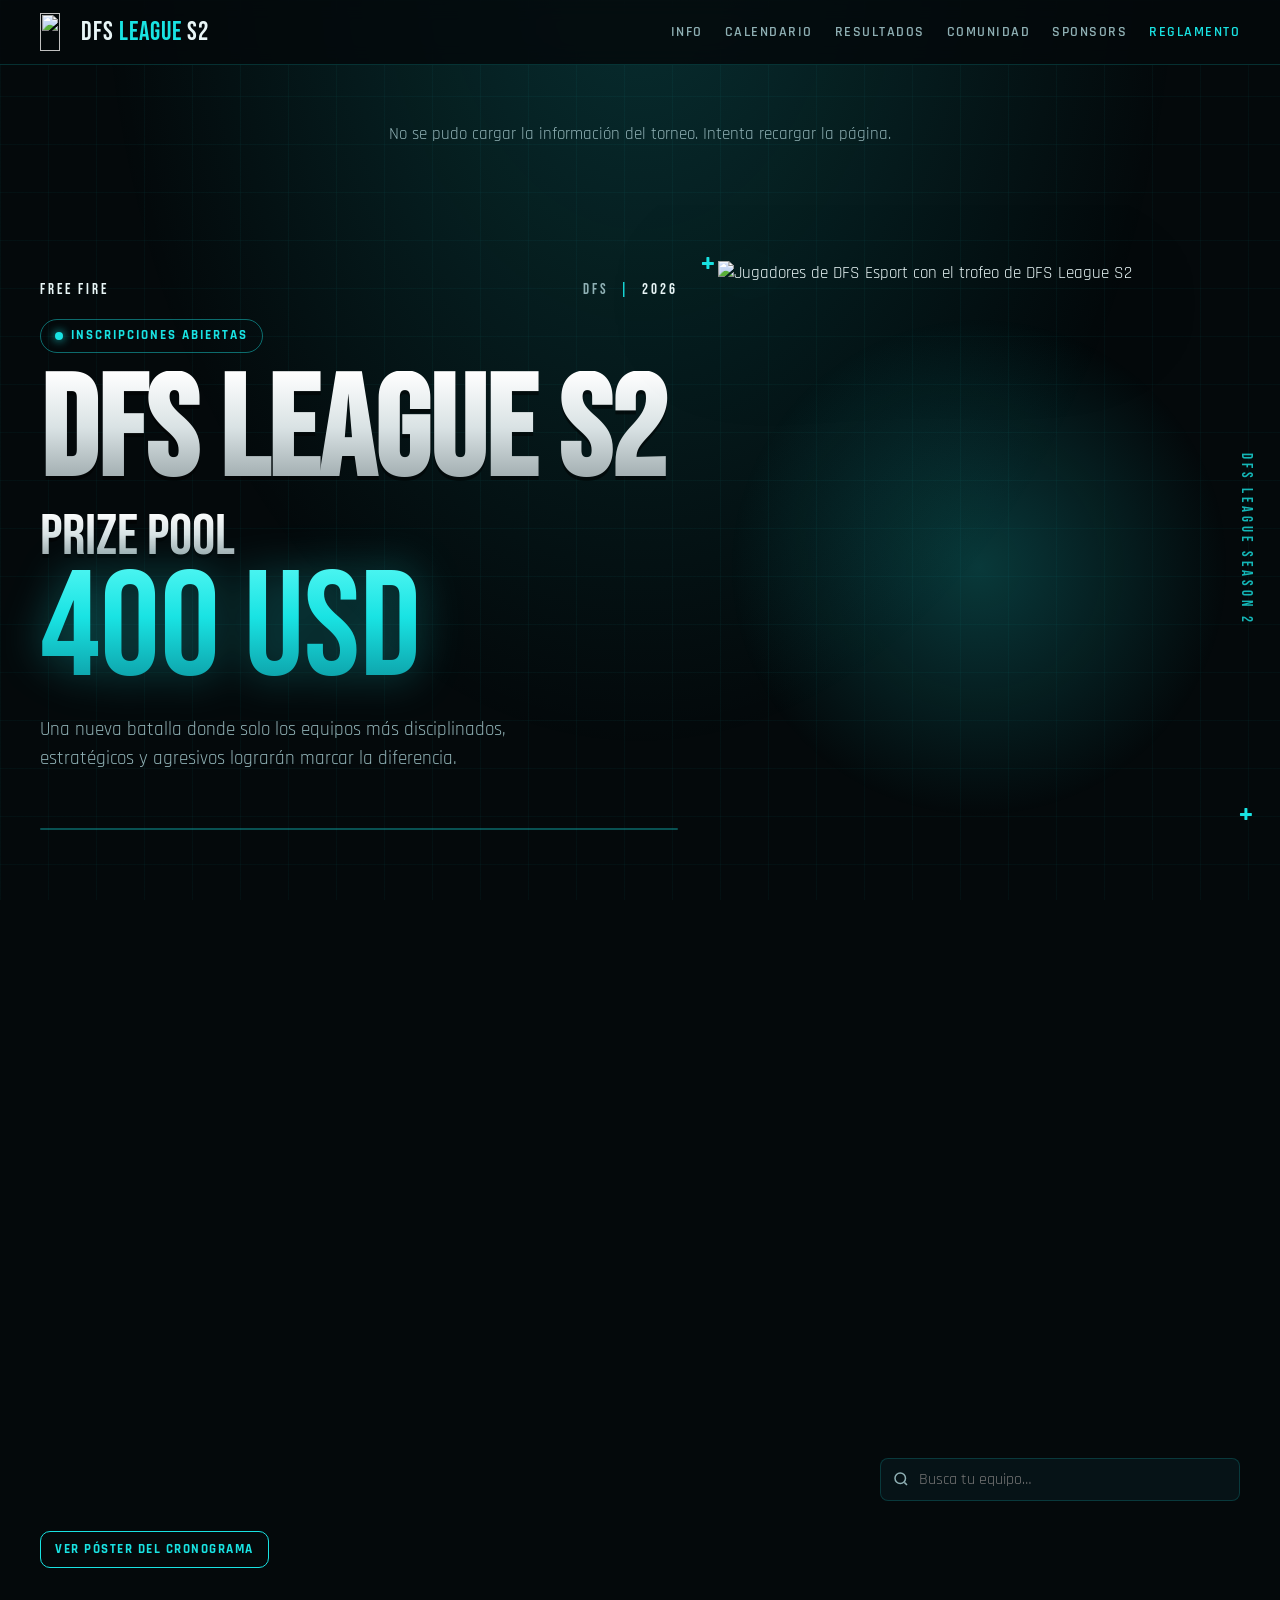
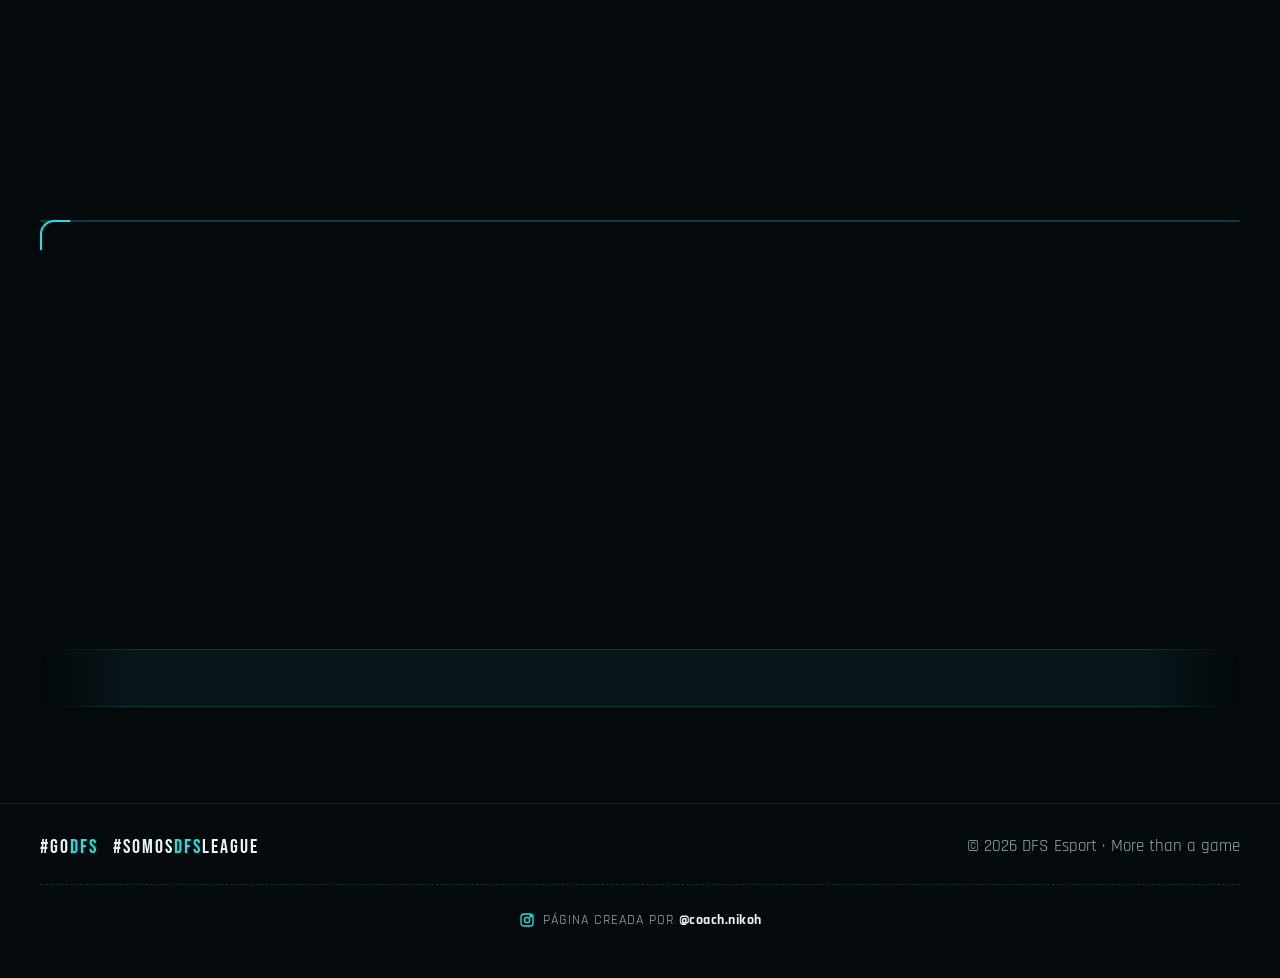
==== commit a1c3811f: "Tabla general: cada grupo por separado y vista completa en el admin - Ya no se suman puntos de equip" ====
--- a/index.html
+++ b/index.html
@@ -1,6 +1,15 @@
 <!doctype html>
 <html lang="es">
 <head>
+  <!-- Google tag (gtag.js) -->
+  <script async src="https://www.googletagmanager.com/gtag/js?id=G-3822J2CYX3"></script>
+  <script>
+    window.dataLayer = window.dataLayer || [];
+    function gtag(){dataLayer.push(arguments);}
+    gtag('js', new Date());
+
+    gtag('config', 'G-3822J2CYX3');
+  </script>
   <meta charset="utf-8">
   <meta name="viewport" content="width=device-width, initial-scale=1">
   <title>DFS LEAGUE S2 · Free Fire</title>
@@ -13,7 +22,7 @@
   <link rel="preconnect" href="https://fonts.googleapis.com">
   <link rel="preconnect" href="https://fonts.gstatic.com" crossorigin>
   <link href="https://fonts.googleapis.com/css2?family=Bebas+Neue&family=Rajdhani:wght@500;600;700&display=swap" rel="stylesheet">
-  <link rel="stylesheet" href="assets/styles.css?v=2.3.1">
+  <link rel="stylesheet" href="assets/styles.css?v=2.4.3">
 </head>
 <body>
   <header class="topbar">
@@ -152,9 +161,10 @@
   </dialog>
 
   <script src="https://cdn.jsdelivr.net/npm/@supabase/supabase-js@2.45.4/dist/umd/supabase.min.js"></script>
-  <script src="assets/config.js?v=2.3.1"></script>
-  <script src="assets/common.js?v=2.3.1"></script>
-  <script src="assets/app.js?v=2.3.1"></script>
-  <script src="assets/fx.js?v=2.3.1" defer></script>
+  <script src="assets/config.js?v=2.4.3"></script>
+  <script src="assets/common.js?v=2.4.3"></script>
+  <script src="assets/download.js?v=2.4.3"></script>
+  <script src="assets/app.js?v=2.4.3"></script>
+  <script src="assets/fx.js?v=2.4.3" defer></script>
 </body>
 </html>
--- a/assets/styles.css
+++ b/assets/styles.css
@@ -627,3 +627,43 @@
   .rules-list li::before { left: 10px; font-size: 24px; }
   .rules-foot .btn { flex: 1; }
 }
+
+/* ---------- Descargar tabla ---------- */
+.results-meta { align-items: center; }
+.dl-btn { margin-left: auto; }
+.dl-btn svg { width: 16px; height: 16px; }
+.dl-btn:disabled { opacity: .7; cursor: progress; }
+@media (max-width: 560px) { .dl-btn { width: 100%; margin-left: 0; } }
+
+/* ---------- Tabla general en columnas ---------- */
+.gen-head { display: flex; justify-content: space-between; align-items: baseline; flex-wrap: wrap; gap: 6px 14px; padding: 18px 18px 6px; }
+.gen-head b { font-family: var(--font-display); font-weight: 400; font-size: 28px; letter-spacing: 1px; }
+.gen-head span { color: var(--muted); font-weight: 700; letter-spacing: 1.5px; text-transform: uppercase; font-size: 13px; }
+.gen-grid { list-style: none; margin: 0; padding: 10px 18px 6px; columns: 3; column-gap: 16px; }
+.gen-grid li {
+  break-inside: avoid; display: flex; align-items: center; gap: 10px; margin-bottom: 6px;
+  padding: 7px 12px 7px 8px; border-radius: 9px; background: rgba(25,227,227,.035); border: 1px solid transparent;
+}
+.gen-grid li.qualified { background: rgba(25,227,227,.09); box-shadow: inset 3px 0 0 var(--teal); }
+.gen-grid li.cutline { border-bottom: 2px dashed var(--teal); }
+.gen-pos { flex: none; width: 30px; height: 30px; display: grid; place-items: center; border-radius: 7px; font-family: var(--font-display); font-size: 19px; color: var(--teal); }
+.gen-grid li.top1 .gen-pos { background: var(--teal); color: var(--bg); }
+.gen-grid li.top2 .gen-pos { background: #cfdadc; color: var(--bg); }
+.gen-grid li.top3 .gen-pos { background: #0a8f99; color: #fff; }
+.gen-team { flex: 1; min-width: 0; display: flex; flex-direction: column; line-height: 1.15; }
+.gen-team b { font-weight: 700; text-transform: uppercase; letter-spacing: .4px; font-size: 15px; overflow: hidden; text-overflow: ellipsis; white-space: nowrap; }
+.gen-team small { color: var(--muted); font-size: 12px; letter-spacing: 1px; text-transform: uppercase; }
+.gen-pts { flex: none; font-family: var(--font-display); font-size: 26px; color: var(--teal); min-width: 40px; text-align: right; }
+@media (hover: hover) and (pointer: fine) {
+  .gen-grid li { transition: transform .2s, border-color .2s; }
+  .gen-grid li:hover { transform: translateX(3px); border-color: var(--line-strong); }
+}
+@media (max-width: 900px) { .gen-grid { columns: 2; } }
+@media (max-width: 560px) { .gen-grid { columns: 1; padding: 8px 12px 4px; } .gen-head { padding: 14px 12px 4px; } }
+.gen-grid.admin-gen { padding: 4px 0 0; }
+.gen-grid.admin-gen .gen-team small { text-transform: none; letter-spacing: .3px; }
+.dup-alert {
+  display: flex; flex-wrap: wrap; gap: 10px; align-items: center; justify-content: space-between;
+  margin: 0 0 12px; padding: 10px 14px; border-radius: 10px; border: 1px solid rgba(255,181,71,.45); background: rgba(255,181,71,.08); color: #ffd79a; font-size: 15px;
+}
+.gen-grid li.dup { border-color: rgba(255,181,71,.55); }
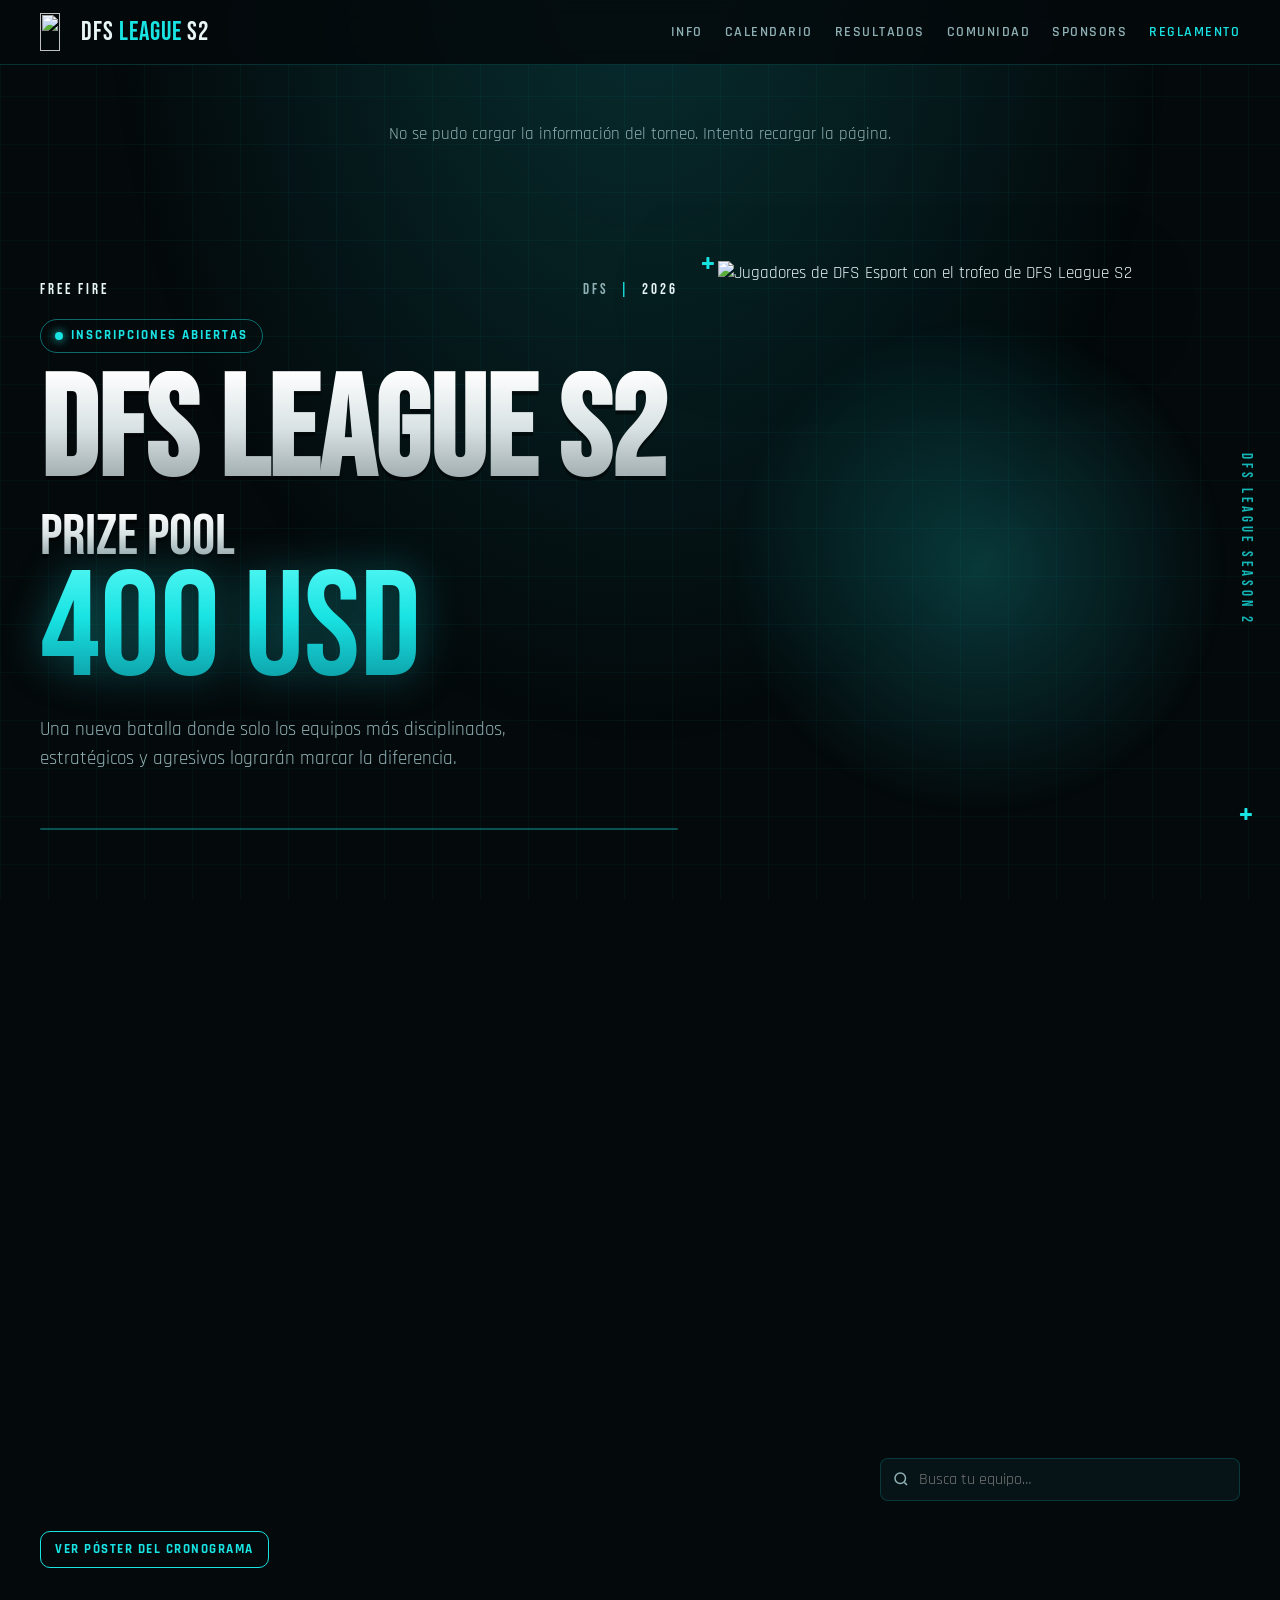
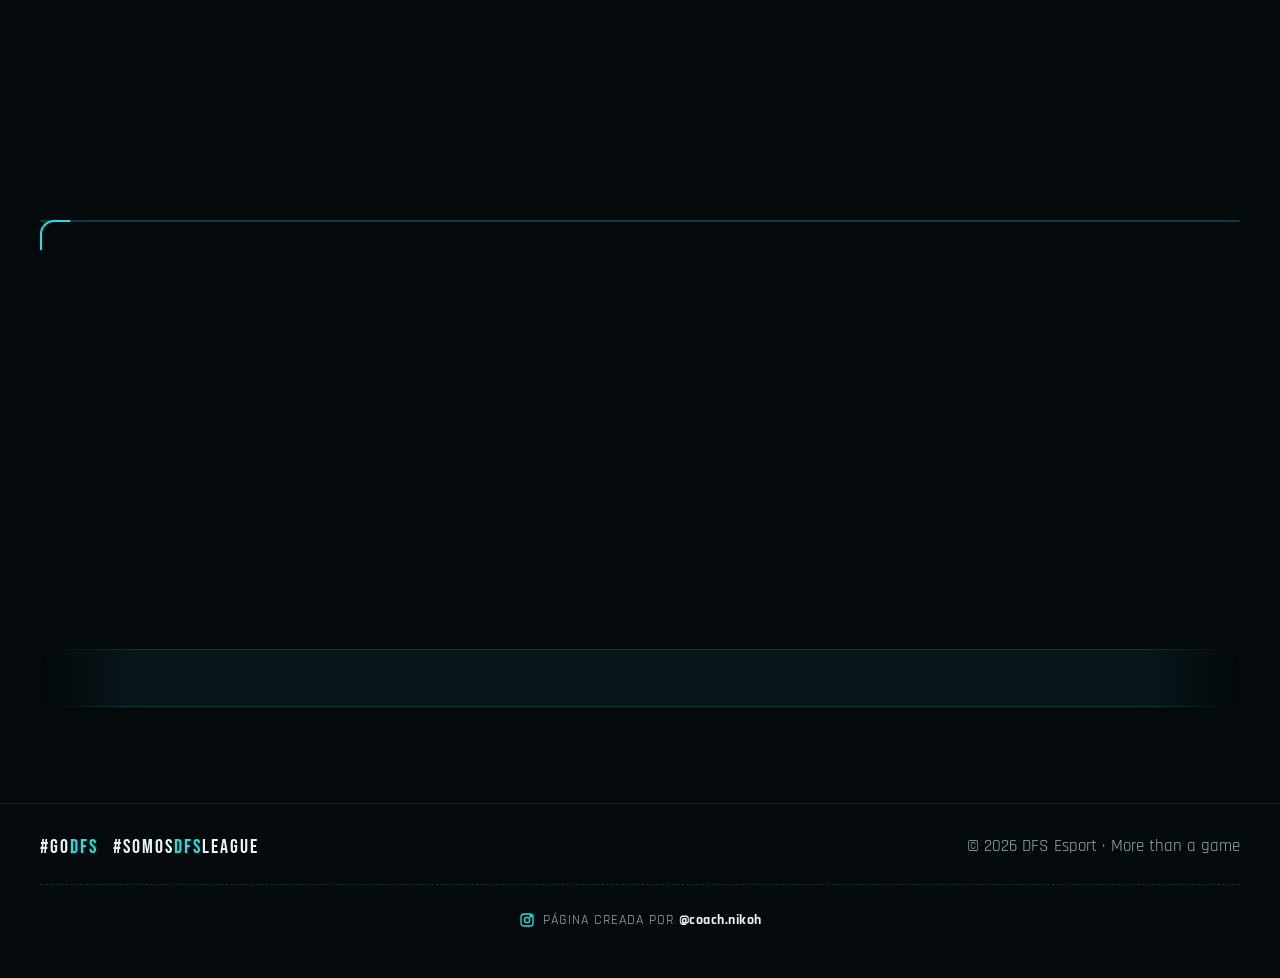
==== commit 44332a28: "Conectar la web al nuevo proyecto de Supabase Co-Authored-By: Claude Opus 5.5 <noreply@anthropic.com" ====
--- a/index.html
+++ b/index.html
@@ -22,7 +22,7 @@
   <link rel="preconnect" href="https://fonts.googleapis.com">
   <link rel="preconnect" href="https://fonts.gstatic.com" crossorigin>
   <link href="https://fonts.googleapis.com/css2?family=Bebas+Neue&family=Rajdhani:wght@500;600;700&display=swap" rel="stylesheet">
-  <link rel="stylesheet" href="assets/styles.css?v=2.4.3">
+  <link rel="stylesheet" href="assets/styles.css?v=2.4.4">
 </head>
 <body>
   <header class="topbar">
@@ -161,10 +161,10 @@
   </dialog>
 
   <script src="https://cdn.jsdelivr.net/npm/@supabase/supabase-js@2.45.4/dist/umd/supabase.min.js"></script>
-  <script src="assets/config.js?v=2.4.3"></script>
-  <script src="assets/common.js?v=2.4.3"></script>
-  <script src="assets/download.js?v=2.4.3"></script>
-  <script src="assets/app.js?v=2.4.3"></script>
-  <script src="assets/fx.js?v=2.4.3" defer></script>
+  <script src="assets/config.js?v=2.4.4"></script>
+  <script src="assets/common.js?v=2.4.4"></script>
+  <script src="assets/download.js?v=2.4.4"></script>
+  <script src="assets/app.js?v=2.4.4"></script>
+  <script src="assets/fx.js?v=2.4.4" defer></script>
 </body>
 </html>
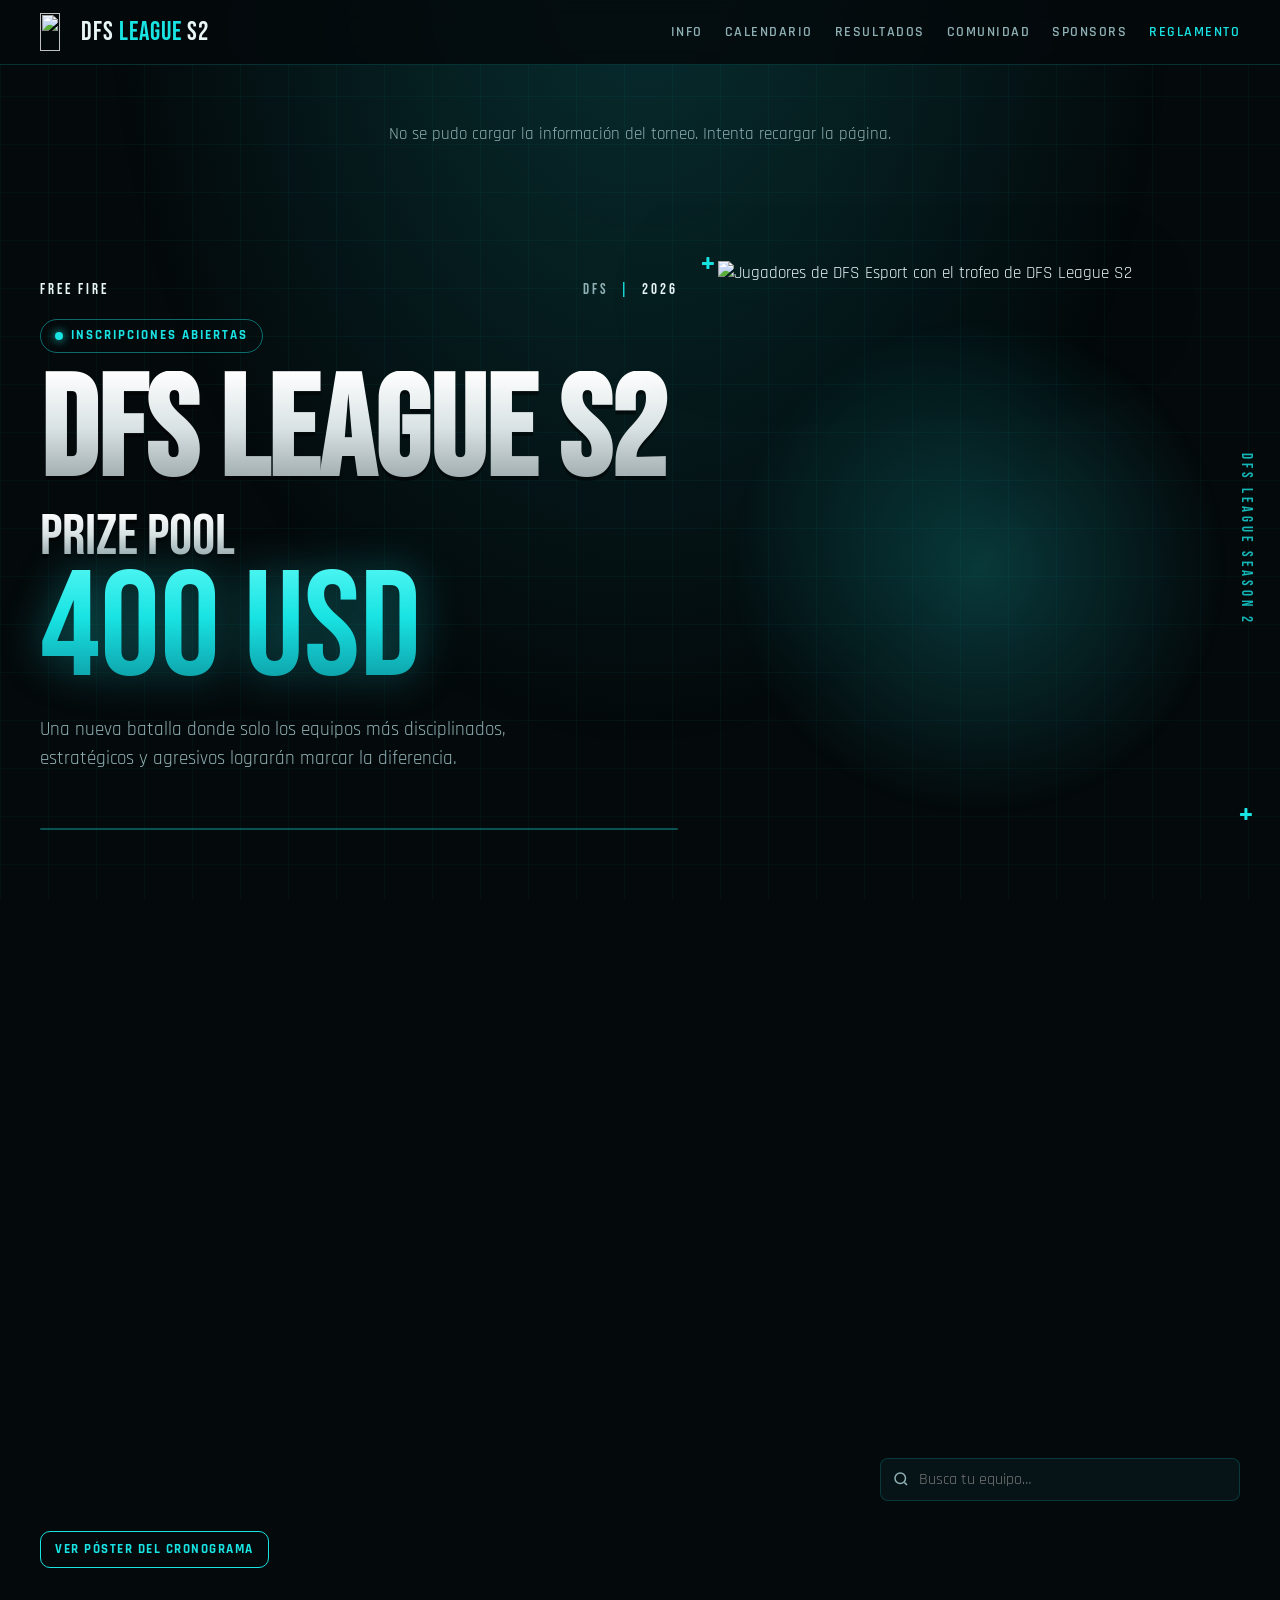
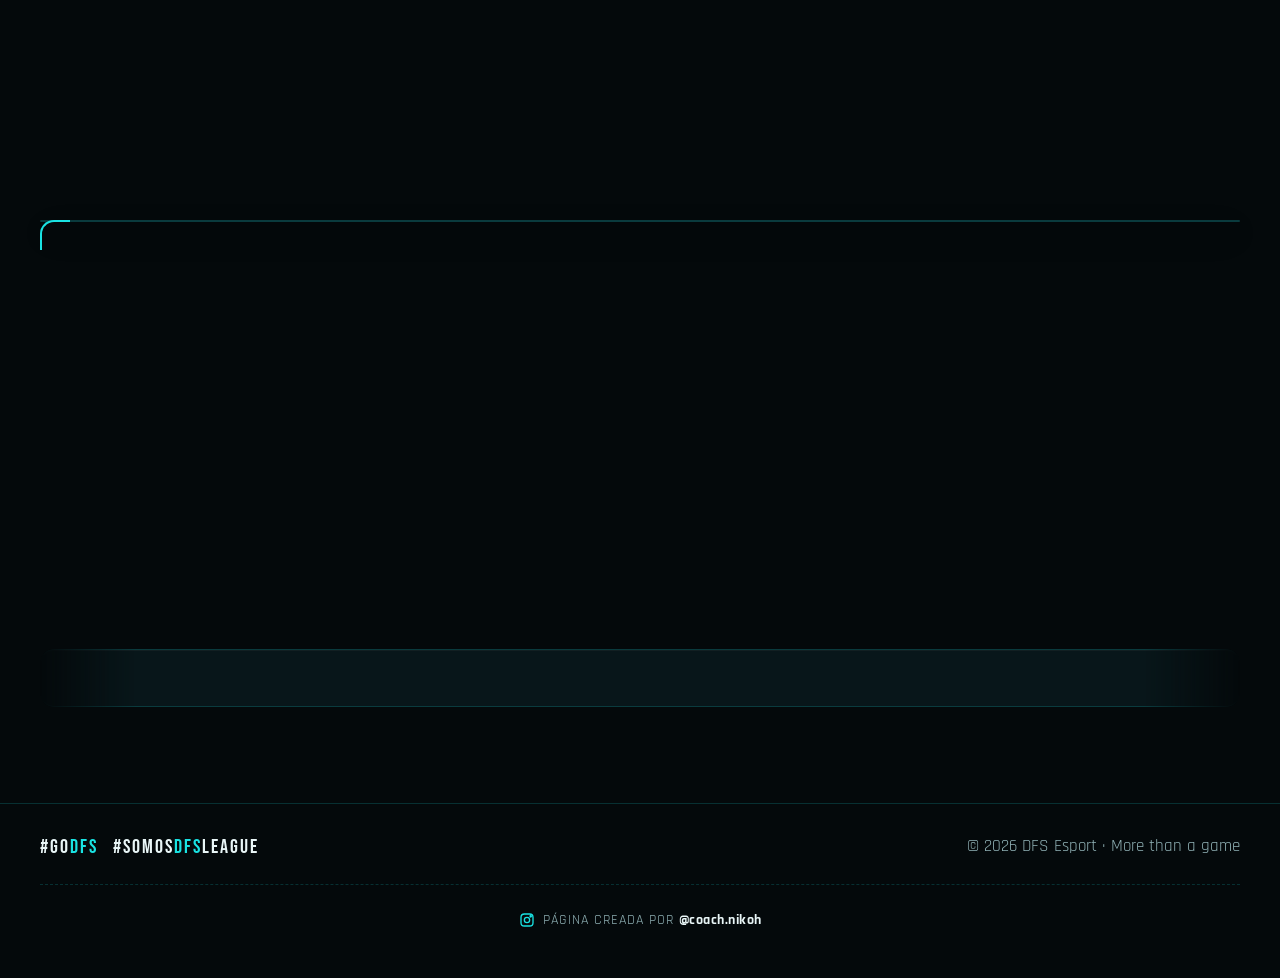
==== commit 22793c54: "Pulido visual: curvas de animación, hover solo en escritorio y ajustes para móvil Co-Authored-By: Cl" ====
--- a/index.html
+++ b/index.html
@@ -22,7 +22,7 @@
   <link rel="preconnect" href="https://fonts.googleapis.com">
   <link rel="preconnect" href="https://fonts.gstatic.com" crossorigin>
   <link href="https://fonts.googleapis.com/css2?family=Bebas+Neue&family=Rajdhani:wght@500;600;700&display=swap" rel="stylesheet">
-  <link rel="stylesheet" href="assets/styles.css?v=2.4.4">
+  <link rel="stylesheet" href="assets/styles.css?v=2.5.0">
 </head>
 <body>
   <header class="topbar">
@@ -161,10 +161,10 @@
   </dialog>
 
   <script src="https://cdn.jsdelivr.net/npm/@supabase/supabase-js@2.45.4/dist/umd/supabase.min.js"></script>
-  <script src="assets/config.js?v=2.4.4"></script>
-  <script src="assets/common.js?v=2.4.4"></script>
-  <script src="assets/download.js?v=2.4.4"></script>
-  <script src="assets/app.js?v=2.4.4"></script>
-  <script src="assets/fx.js?v=2.4.4" defer></script>
+  <script src="assets/config.js?v=2.5.0"></script>
+  <script src="assets/common.js?v=2.5.0"></script>
+  <script src="assets/download.js?v=2.5.0"></script>
+  <script src="assets/app.js?v=2.5.0"></script>
+  <script src="assets/fx.js?v=2.5.0" defer></script>
 </body>
 </html>
--- a/assets/styles.css
+++ b/assets/styles.css
@@ -15,11 +15,17 @@
   --radius: 14px;
   --font-display: "Bebas Neue", "Oswald", Impact, sans-serif;
   --font-body: "Rajdhani", "Segoe UI", system-ui, sans-serif;
+  /* Motion: strong custom curves (the built-in ones are too weak) */
+  --ease-out: cubic-bezier(0.23, 1, 0.32, 1);
+  --ease-in-out: cubic-bezier(0.77, 0, 0.175, 1);
+  --ease-drawer: cubic-bezier(0.32, 0.72, 0, 1);
+  color-scheme: dark;
 }
 
 * { box-sizing: border-box; }
 [hidden] { display: none !important; }
-html { scroll-behavior: smooth; }
+html { scroll-behavior: smooth; -webkit-text-size-adjust: 100%; text-size-adjust: 100%; }
+@media (prefers-reduced-motion: reduce) { html { scroll-behavior: auto; } }
 body {
   margin: 0;
   background: var(--bg);
@@ -28,7 +34,22 @@
   font-size: 17px;
   line-height: 1.5;
   overflow-x: hidden;
-}
+  -webkit-font-smoothing: antialiased;
+  -moz-osx-font-smoothing: grayscale;
+  -webkit-tap-highlight-color: transparent;
+  scrollbar-color: var(--teal-dark) var(--bg);
+}
+::selection { background: rgba(25, 227, 227, .35); color: #fff; }
+:focus-visible { outline: 2px solid var(--teal); outline-offset: 3px; border-radius: 6px; }
+input:focus-visible, select:focus-visible, textarea:focus-visible { outline: none; }
+h1, h2, h3, h4 { text-wrap: balance; }
+p { text-wrap: pretty; }
+/* Taps: no double-tap zoom delay, no accidental text selection on controls */
+button, .btn, .tab, a, label, summary { touch-action: manipulation; }
+button, .btn, .tab, .chip, .status, .kicker { -webkit-user-select: none; user-select: none; }
+img { -webkit-user-drag: none; }
+/* Numbers line up in tables and scores */
+.standings td, .gen-pts, .stat b, .prize-row b, .prize-total b, .match .date b, .edit-table input { font-variant-numeric: tabular-nums; }
 body::before {
   /* tech grid backdrop */
   content: "";
@@ -58,8 +79,8 @@
 .brand img { width: auto; height: 38px; }
 .brand span b { color: var(--teal); font-weight: 400; }
 .nav { display: flex; gap: 22px; }
-.nav a { color: var(--muted); font-weight: 600; letter-spacing: 1.5px; text-transform: uppercase; font-size: 14px; transition: color .2s; }
-.nav a:hover { color: var(--teal); }
+.nav a { color: var(--muted); font-weight: 600; letter-spacing: 1.5px; text-transform: uppercase; font-size: 14px; transition: color .2s ease; }
+@media (hover: hover) and (pointer: fine) { .nav a:hover { color: var(--teal); } }
 .nav-toggle { display: none; background: none; border: 1px solid var(--line-strong); color: var(--teal); border-radius: 8px; width: 42px; height: 38px; font-size: 20px; cursor: pointer; }
 
 @media (max-width: 860px) {
@@ -68,9 +89,14 @@
     position: absolute; top: 64px; left: 0; right: 0;
     flex-direction: column; gap: 0;
     background: var(--bg-2); border-bottom: 1px solid var(--line);
-    max-height: 0; overflow: hidden; transition: max-height .3s;
+    box-shadow: 0 20px 40px rgba(0,0,0,.5);
+    opacity: 0; transform: translateY(-8px); visibility: hidden; pointer-events: none;
+    transition: opacity .15s ease, transform .15s var(--ease-out), visibility 0s .15s;
   }
-  .nav.open { max-height: 420px; }
+  .nav.open {
+    opacity: 1; transform: none; visibility: visible; pointer-events: auto;
+    transition: opacity .2s ease, transform .25s var(--ease-out), visibility 0s;
+  }
   .nav a { padding: 14px 16px; border-top: 1px solid var(--line); }
 }
 
@@ -103,12 +129,14 @@
   display: inline-flex; align-items: center; justify-content: center; gap: 8px;
   padding: 13px 22px; border-radius: 10px; border: 1px solid var(--teal);
   font-family: var(--font-body); font-weight: 700; font-size: 15px; letter-spacing: 1.5px; text-transform: uppercase;
-  cursor: pointer; transition: transform .15s, box-shadow .2s, background .2s;
+  cursor: pointer; transition: transform .16s var(--ease-out), box-shadow .2s ease, background-color .2s ease;
   color: var(--bg); background: var(--teal);
 }
-.btn:hover { transform: translateY(-2px); box-shadow: 0 8px 26px rgba(25,227,227,.35); }
 .btn.ghost { background: transparent; color: var(--teal); }
-.btn.ghost:hover { background: rgba(25,227,227,.1); }
+@media (hover: hover) and (pointer: fine) {
+  .btn:hover { transform: translateY(-2px); box-shadow: 0 8px 26px rgba(25,227,227,.35); }
+  .btn.ghost:hover { background: rgba(25,227,227,.1); }
+}
 .btn.sm { padding: 8px 14px; font-size: 13px; }
 .btn.danger { border-color: #ff5d6c; background: transparent; color: #ff8b96; }
 .btn svg { width: 18px; height: 18px; }
@@ -153,6 +181,7 @@
 .panel {
   background: var(--panel); border: 1px solid var(--line); border-radius: var(--radius);
   position: relative;
+  box-shadow: inset 0 1px 0 rgba(255,255,255,.04), 0 12px 32px rgba(0,0,0,.25);
 }
 .panel.corner::before {
   content: ""; position: absolute; top: -1px; left: -1px; width: 28px; height: 28px;
@@ -222,8 +251,8 @@
 
 /* ---------- Community ---------- */
 .community { display: grid; grid-template-columns: repeat(auto-fit, minmax(260px, 1fr)); gap: 16px; }
-.social-card { display: flex; gap: 16px; align-items: center; padding: 22px; color: var(--text); transition: border-color .2s, transform .2s; }
-.social-card:hover { border-color: var(--teal); transform: translateY(-3px); }
+.social-card { display: flex; gap: 16px; align-items: center; padding: 22px; color: var(--text); }
+@media (hover: hover) and (pointer: fine) { .social-card:hover { border-color: var(--teal); transform: translateY(-3px); } }
 .social-card .ico { flex: none; width: 54px; height: 54px; border-radius: 14px; display: grid; place-items: center; background: rgba(25,227,227,.1); color: var(--teal); }
 .social-card .ico svg { width: 28px; height: 28px; }
 .social-card b { display: block; font-size: 20px; }
@@ -241,7 +270,8 @@
   display: flex; gap: var(--sp-gap); width: max-content; padding-left: var(--sp-gap);
   animation: sp-scroll var(--sp-duration, 50s) linear infinite;
 }
-.sponsors:hover .sp-track, .sp-track:focus-within { animation-play-state: paused; }
+.sp-track:focus-within { animation-play-state: paused; }
+@media (hover: hover) and (pointer: fine) { .sponsors:hover .sp-track { animation-play-state: paused; } }
 /* padding-left = gap, so the first copy plus its gaps is exactly half the track */
 @keyframes sp-scroll { to { transform: translateX(-50%); } }
 .sp-item {
@@ -249,10 +279,10 @@
   flex: none; width: clamp(110px, calc((100cqw - 6 * 22px) / 6), 170px);
   aspect-ratio: 1 / 1; border-radius: 50%; display: grid; place-items: center;
   background: radial-gradient(circle at 50% 35%, #12313a, #071216 70%);
-  border: 1px solid var(--line); padding: 22px; transition: border-color .25s, transform .25s, box-shadow .25s;
+  border: 1px solid var(--line); padding: 22px; transition: border-color .2s ease, transform .25s var(--ease-out), box-shadow .25s ease;
   color: var(--muted); text-align: center; font-weight: 700; letter-spacing: 1px; font-size: 13px; text-transform: uppercase; overflow: hidden;
 }
-.sp-item:hover { border-color: var(--teal); transform: scale(1.07); box-shadow: 0 0 26px rgba(25,227,227,.25); }
+@media (hover: hover) and (pointer: fine) { .sp-item:hover { border-color: var(--teal); transform: scale(1.06); box-shadow: 0 0 26px rgba(25,227,227,.25); } }
 .sp-item img { width: 100%; height: 100%; object-fit: contain; user-select: none; filter: drop-shadow(0 2px 6px rgba(0,0,0,.5)); }
 .sp-track.static { animation: none; margin: 0 auto; }
 .sp-track.static .dup { display: none; }
@@ -266,7 +296,7 @@
 }
 
 /* ---------- Footer ---------- */
-footer { margin-top: 72px; border-top: 1px solid var(--line); padding: 28px 0 40px; color: var(--muted); }
+footer { margin-top: 72px; border-top: 1px solid var(--line); padding: 28px 0 max(40px, env(safe-area-inset-bottom)); color: var(--muted); }
 footer .container { display: flex; justify-content: space-between; align-items: center; flex-wrap: wrap; gap: 14px; }
 .hashtags { font-family: var(--font-display); letter-spacing: 2px; font-size: 20px; color: var(--text); }
 .hashtags b { color: var(--teal); font-weight: 400; }
@@ -277,16 +307,18 @@
 }
 .credit a b { color: var(--text); font-weight: 700; text-transform: none; letter-spacing: .5px; }
 .credit svg { width: 16px; height: 16px; color: var(--teal); }
-.credit a:hover { color: var(--teal); border-color: var(--line-strong); background: rgba(25,227,227,.06); }
-.credit a:hover b { color: var(--teal); }
-
-.reveal { opacity: 0; transform: translateY(18px); transition: opacity .6s, transform .6s; }
+@media (hover: hover) and (pointer: fine) {
+  .credit a:hover { color: var(--teal); border-color: var(--line-strong); background: rgba(25,227,227,.06); }
+  .credit a:hover b { color: var(--teal); }
+}
+
+.reveal { opacity: 0; transform: translateY(14px); transition: opacity .5s ease, transform .5s var(--ease-out); }
 .reveal.in { opacity: 1; transform: none; }
 @media (prefers-reduced-motion: reduce) {
   .reveal { opacity: 1; transform: none; }
   .sp-track { animation: none; flex-wrap: wrap; justify-content: center; width: auto; }
   .sp-item.dup { display: none; }
-  * { animation: none !important; }
+  *, *::before, *::after { animation-duration: .01ms !important; animation-iteration-count: 1 !important; transition-property: opacity, color, background-color, border-color !important; }
 }
 
 /* ---------- Admin ---------- */
@@ -304,7 +336,9 @@
 .admin-layout { display: grid; grid-template-columns: 220px 1fr; gap: 24px; align-items: start; }
 .admin-menu { position: sticky; top: 84px; display: grid; gap: 6px; padding: 12px; }
 .admin-menu button { text-align: left; background: none; border: 0; color: var(--muted); padding: 10px 12px; border-radius: 8px; font-family: var(--font-body); font-weight: 700; font-size: 15px; letter-spacing: 1px; text-transform: uppercase; cursor: pointer; }
-.admin-menu button.active, .admin-menu button:hover { background: rgba(25,227,227,.1); color: var(--teal); }
+.admin-menu button { transition: background-color .15s ease, color .15s ease; }
+.admin-menu button.active { background: rgba(25,227,227,.1); color: var(--teal); }
+@media (hover: hover) and (pointer: fine) { .admin-menu button:hover { background: rgba(25,227,227,.1); color: var(--teal); } }
 .admin-pane { display: none; padding: 24px; }
 .admin-pane.active { display: block; }
 .admin-pane h2 { font-family: var(--font-display); font-weight: 400; font-size: 38px; margin: 0 0 4px; }
@@ -444,7 +478,7 @@
 /* =====================================================================
    Animaciones y efectos (activados por assets/fx.js con la clase .fx)
    ===================================================================== */
-@keyframes rise { from { opacity: 0; transform: translateY(16px) scale(.98); } }
+@keyframes rise { from { opacity: 0; transform: translateY(12px) scale(.98); } }
 @keyframes float { 50% { translate: 0 -10px; } }
 @keyframes shine-text { 0%, 55% { background-position: 160% 0, 0 0; } 100% { background-position: -60% 0, 0 0; } }
 @keyframes sweep { to { transform: translateX(260%) skewX(-20deg); } }
@@ -457,17 +491,17 @@
 }
 
 /* Cascading entrance for lists ("backwards" so hover transforms still work after the entrance) */
-.fx .stagger > * { animation: rise .55s cubic-bezier(.2,.75,.25,1) backwards; animation-delay: calc(min(var(--i, 0), 14) * 45ms); }
+.fx .stagger > * { animation: rise .45s var(--ease-out) backwards; animation-delay: calc(min(var(--i, 0), 12) * 40ms); }
 .fx section.block:not(.seen) .stagger > * { animation-play-state: paused; }
 @media (min-width: 769px) { .fx .sp-track.stagger > * { animation: none; } }
-.fx #schedule > .phase-head, .fx #results > * { animation: rise .45s ease backwards; }
+.fx #schedule > .phase-head, .fx #results > * { animation: rise .4s var(--ease-out) backwards; }
 
 /* Hero: floating poster + 3D tilt (tilt only on desktop via fx.js) */
 .fx .hero-art { perspective: 900px; }
 .fx .hero-art img {
   animation: float 6s ease-in-out infinite;
   transform: rotateX(var(--rx, 0deg)) rotateY(var(--ry, 0deg));
-  transition: transform .25s ease-out;
+  transition: transform .4s var(--ease-out);
 }
 /* Shine sweeping across "400 USD" */
 .fx .title-teal {
@@ -476,7 +510,7 @@
   background-repeat: no-repeat;
   animation: shine-text 5s ease-in-out infinite;
 }
-.fx .kicker { animation: rise .6s ease backwards; }
+.fx .kicker { animation: rise .5s var(--ease-out) backwards; }
 
 /* Buttons: light sweep on hover / tap */
 .btn { position: relative; overflow: hidden; isolation: isolate; }
@@ -485,13 +519,14 @@
   background: linear-gradient(90deg, transparent, rgba(255,255,255,.45), transparent);
   transform: translateX(0) skewX(-20deg); pointer-events: none; opacity: 0;
 }
-.btn:hover::after, .btn:active::after { opacity: 1; animation: sweep .7s ease; }
+@media (hover: hover) and (pointer: fine) { .btn:hover::after { opacity: 1; animation: sweep .7s var(--ease-out); } }
 .btn.ghost::after { background: linear-gradient(90deg, transparent, rgba(25,227,227,.35), transparent); }
 
 /* Tap feedback on touch screens */
 .btn:active, .tab:active, .social-card:active, .match:active, .sp-item:active, .roster li:active { transform: scale(.97); }
-.tab { transition: background .2s, color .2s, border-color .2s, transform .15s; }
-.match, .social-card, .stat, .prize-row, .chip, .roster li { transition: transform .25s ease, border-color .25s, background .25s, box-shadow .25s; }
+.tab { transition: background-color .2s ease, color .2s ease, border-color .2s ease, transform .16s var(--ease-out); }
+.match, .social-card, .stat, .prize-row, .chip, .roster li { transition: transform .25s var(--ease-out), border-color .2s ease, background-color .2s ease, box-shadow .25s ease; }
+.btn:active, .tab:active, .social-card:active, .match:active, .sp-item:active, .roster li:active { transition-duration: .1s; }
 
 /* Live state badges breathe on every device */
 .fx .status.envivo, .fx .kicker.state-en_juego { animation: glow-pulse 1.8s ease-in-out infinite; }
@@ -503,14 +538,14 @@
   .nav a { position: relative; }
   .nav a::after {
     content: ""; position: absolute; left: 0; right: 0; bottom: -6px; height: 2px; background: var(--teal);
-    transform: scaleX(0); transform-origin: right; transition: transform .3s ease; box-shadow: 0 0 8px var(--teal);
+    transform: scaleX(0); transform-origin: right; transition: transform .25s var(--ease-out); box-shadow: 0 0 8px var(--teal);
   }
   .nav a:hover::after { transform: scaleX(1); transform-origin: left; }
 
   /* spotlight that follows the cursor (position set by fx.js) */
   .panel:not(.sponsors), .stat, .roster li { position: relative; }
   .panel:not(.sponsors)::after, .stat::after, .roster li::after {
-    content: ""; position: absolute; inset: 0; border-radius: inherit; pointer-events: none; opacity: 0; transition: opacity .3s;
+    content: ""; position: absolute; inset: 0; border-radius: inherit; pointer-events: none; opacity: 0; transition: opacity .25s ease;
     background: radial-gradient(260px circle at var(--mx, 50%) var(--my, 50%), rgba(25,227,227,.13), transparent 70%);
   }
   .panel:not(.sponsors):hover::after, .stat:hover::after, .roster li:hover::after { opacity: 1; }
@@ -518,31 +553,31 @@
   .match:hover { border-color: var(--line-strong); transform: translateX(4px); box-shadow: -4px 0 0 var(--teal), 0 10px 30px rgba(0,0,0,.35); }
   .match:hover .date b { text-shadow: 0 0 18px rgba(25,227,227,.7); }
   .social-card:hover .ico { background: var(--teal); color: var(--bg); transform: rotate(-8deg) scale(1.08); }
-  .social-card .ico { transition: background .25s, color .25s, transform .3s; }
+  .social-card .ico { transition: background-color .2s ease, color .2s ease, transform .25s var(--ease-out); }
 
   .stat:hover { background: #0d262c; }
-  .stat b { transition: transform .3s, text-shadow .3s; }
-  .stat:hover b { transform: scale(1.12); text-shadow: 0 0 22px rgba(25,227,227,.6); }
-
-  .prize-row:hover { transform: translateX(6px); }
+  .stat b { transition: transform .25s var(--ease-out), text-shadow .25s ease; }
+  .stat:hover b { transform: scale(1.06); text-shadow: 0 0 22px rgba(25,227,227,.6); }
+
+  .prize-row:hover { transform: translateX(4px); }
   .prize-row:hover b { text-shadow: 0 0 16px rgba(25,227,227,.7); }
   .chip:hover { border-color: var(--teal); transform: translateY(-2px); background: rgba(25,227,227,.14); }
 
-  .standings tbody tr { transition: background .2s; }
+  .standings tbody td { transition: background-color .15s ease; }
   .standings tbody tr:hover td { background: rgba(25,227,227,.06); }
-  .standings .pos-badge { transition: transform .25s; }
-  .standings tbody tr:hover .pos-badge { transform: rotate(-8deg) scale(1.15); }
-
-  .roster li:hover { transform: translateY(-3px); border-color: var(--teal); box-shadow: 0 8px 20px rgba(0,0,0,.3); }
+  .standings .pos-badge { transition: transform .2s var(--ease-out); }
+  .standings tbody tr:hover .pos-badge { transform: scale(1.08); }
+
+  .roster li:hover { transform: translateY(-2px); border-color: var(--teal); box-shadow: 0 8px 20px rgba(0,0,0,.3); }
   .tab:not(.active):hover { color: var(--teal); border-color: var(--line-strong); transform: translateY(-1px); }
-  .brand img { transition: transform .4s cubic-bezier(.3,1.6,.5,1), filter .3s; }
-  .brand:hover img { transform: rotate(-10deg) scale(1.1); filter: drop-shadow(0 0 8px var(--teal)); }
+  .brand img { transition: transform .35s cubic-bezier(.3,1.5,.5,1), filter .25s ease; }
+  .brand:hover img { transform: rotate(-6deg) scale(1.06); filter: drop-shadow(0 0 8px var(--teal)); }
 }
 
 /* Mobile: a bit more life without hover */
 @media (max-width: 768px) {
   .fx .sp-track.stagger > * { animation-duration: .5s; }
-  .fx .section-head h2 em { display: inline-block; animation: rise .7s ease backwards .15s; }
+  .fx .section-head h2 em { display: inline-block; animation: rise .5s var(--ease-out) backwards .1s; }
 }
 
 @media (prefers-reduced-motion: reduce) {
@@ -556,10 +591,10 @@
 .rules-btn {
   background: none; border: 0; padding: 8px 0 0; cursor: pointer; color: var(--muted);
   font-family: var(--font-body); font-weight: 700; letter-spacing: 1px; text-transform: uppercase; font-size: 13px;
-  display: inline-flex; align-items: center; gap: 6px; transition: color .2s;
+  display: inline-flex; align-items: center; gap: 6px; transition: color .15s ease;
 }
 .rules-btn::before { content: "§"; color: var(--teal); font-size: 15px; }
-.rules-btn:hover { color: var(--teal); }
+@media (hover: hover) and (pointer: fine) { .rules-btn:hover { color: var(--teal); } }
 .pending-head .rules-btn { padding: 0; margin-left: auto; }
 body.modal-open { overflow: hidden; }
 
@@ -573,15 +608,18 @@
   background: linear-gradient(180deg, #0b2228, #061217 40%); border: 1px solid var(--line-strong); border-radius: 18px;
   box-shadow: 0 30px 90px rgba(0,0,0,.7), 0 0 60px rgba(25,227,227,.12); overflow: hidden;
 }
-.rules-dialog[open] .rules-sheet { animation: rules-in .35s cubic-bezier(.2,.8,.25,1); }
-@keyframes rules-in { from { opacity: 0; transform: translateY(24px) scale(.97); } }
+.rules-dialog[open] .rules-sheet { animation: rules-in .28s var(--ease-out); }
+.rules-dialog[open]::backdrop { animation: fade-in .2s ease; }
+@keyframes rules-in { from { opacity: 0; transform: translateY(16px) scale(.97); } }
+@keyframes fade-in { from { opacity: 0; } }
 .rules-head { display: flex; justify-content: space-between; align-items: center; gap: 12px; padding: 22px 26px 14px; border-bottom: 1px solid var(--line); }
 .rules-head h2 {
   margin: 0; font-family: var(--font-display); font-weight: 400; font-size: clamp(40px, 7vw, 64px); line-height: .9;
   background: var(--teal-grad); -webkit-background-clip: text; background-clip: text; color: transparent;
 }
-.rules-close { flex: none; width: 42px; height: 42px; border-radius: 10px; border: 1px solid var(--line-strong); background: transparent; color: var(--teal); font-size: 18px; cursor: pointer; transition: background .2s, transform .2s; }
-.rules-close:hover { background: rgba(25,227,227,.12); transform: rotate(90deg); }
+.rules-close { flex: none; width: 42px; height: 42px; border-radius: 10px; border: 1px solid var(--line-strong); background: transparent; color: var(--teal); font-size: 18px; cursor: pointer; transition: background-color .15s ease, transform .16s var(--ease-out); }
+.rules-close:active { transform: scale(.94); }
+@media (hover: hover) and (pointer: fine) { .rules-close:hover { background: rgba(25,227,227,.12); } }
 .rules-body { overflow-y: auto; padding: 20px 26px 8px; overscroll-behavior: contain; }
 .rules-block h3 {
   margin: 0 0 12px; font-family: var(--font-display); font-weight: 400; font-size: 30px; letter-spacing: 1px;
@@ -607,7 +645,7 @@
 .rules-checks.no li { color: #ffc2c9; }
 .rules-note { margin: 4px 0 16px; }
 .rules-foot { display: flex; justify-content: flex-end; gap: 10px; flex-wrap: wrap; padding: 14px 26px; border-top: 1px solid var(--line); }
-.fx .rules-dialog[open] .rules-list li, .fx .rules-dialog[open] .rules-checks li { animation: rise .45s ease backwards; }
+.fx .rules-dialog[open] .rules-list li, .fx .rules-dialog[open] .rules-checks li { animation: rise .35s var(--ease-out) backwards; }
 .fx .rules-dialog[open] .rules-list li:nth-child(2) { animation-delay: .05s; }
 .fx .rules-dialog[open] .rules-list li:nth-child(3) { animation-delay: .1s; }
 .fx .rules-dialog[open] .rules-list li:nth-child(4) { animation-delay: .15s; }
@@ -617,9 +655,10 @@
 
 /* mobile: bottom sheet */
 @media (max-width: 640px) {
-  .rules-dialog { width: 100%; max-height: 92vh; margin: auto 0 0; }
-  .rules-sheet { max-height: 92vh; border-radius: 18px 18px 0 0; border-bottom: 0; }
-  .rules-dialog[open] .rules-sheet { animation: sheet-up .35s cubic-bezier(.2,.8,.25,1); }
+  .rules-dialog { width: 100%; max-height: 92vh; max-height: 92dvh; margin: auto 0 0; }
+  .rules-sheet { max-height: 92vh; max-height: 92dvh; border-radius: 18px 18px 0 0; border-bottom: 0; }
+  .rules-dialog[open] .rules-sheet { animation: sheet-up .4s var(--ease-drawer); }
+  .rules-foot { padding-bottom: max(14px, env(safe-area-inset-bottom)); }
   @keyframes sheet-up { from { transform: translateY(100%); } }
   .rules-head, .rules-body, .rules-foot { padding-left: 16px; padding-right: 16px; }
   .rules-cols { grid-template-columns: 1fr; gap: 6px; }
@@ -655,7 +694,7 @@
 .gen-team small { color: var(--muted); font-size: 12px; letter-spacing: 1px; text-transform: uppercase; }
 .gen-pts { flex: none; font-family: var(--font-display); font-size: 26px; color: var(--teal); min-width: 40px; text-align: right; }
 @media (hover: hover) and (pointer: fine) {
-  .gen-grid li { transition: transform .2s, border-color .2s; }
+  .gen-grid li { transition: transform .2s var(--ease-out), border-color .15s ease; }
   .gen-grid li:hover { transform: translateX(3px); border-color: var(--line-strong); }
 }
 @media (max-width: 900px) { .gen-grid { columns: 2; } }
